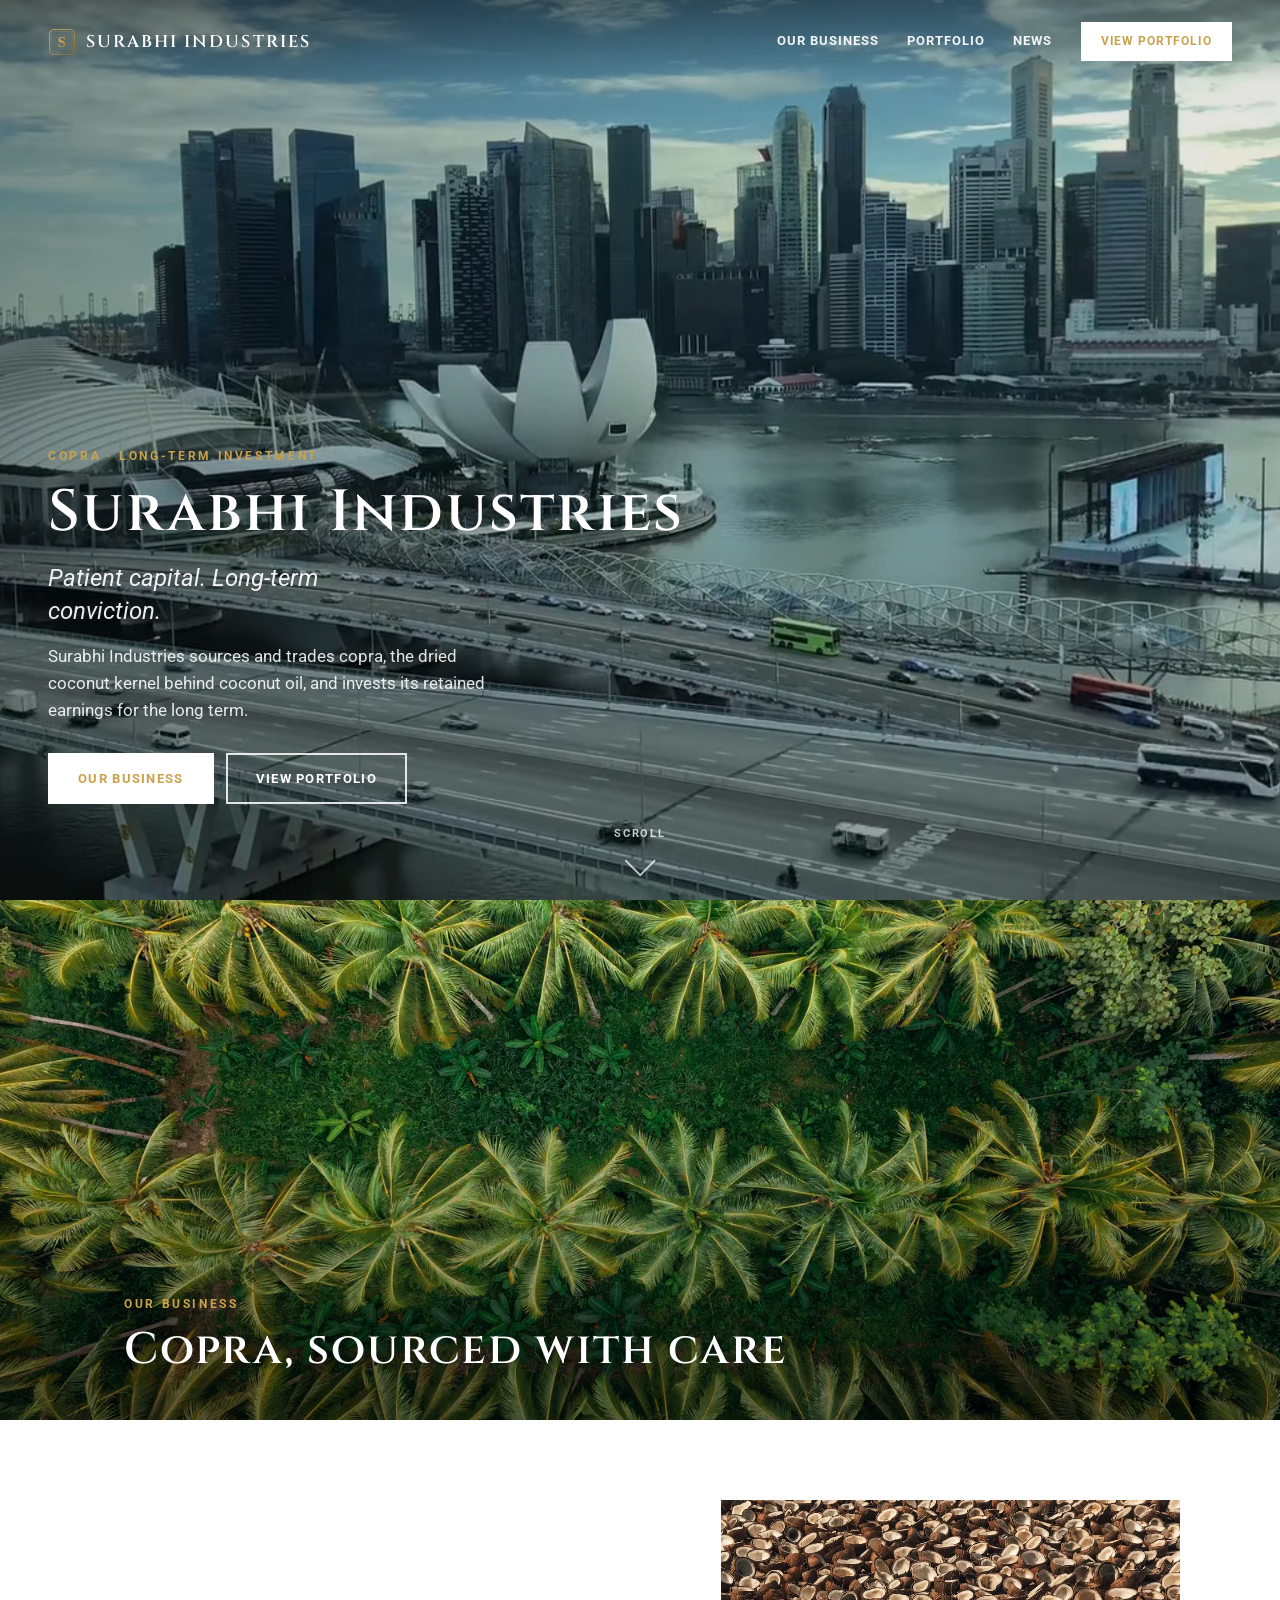
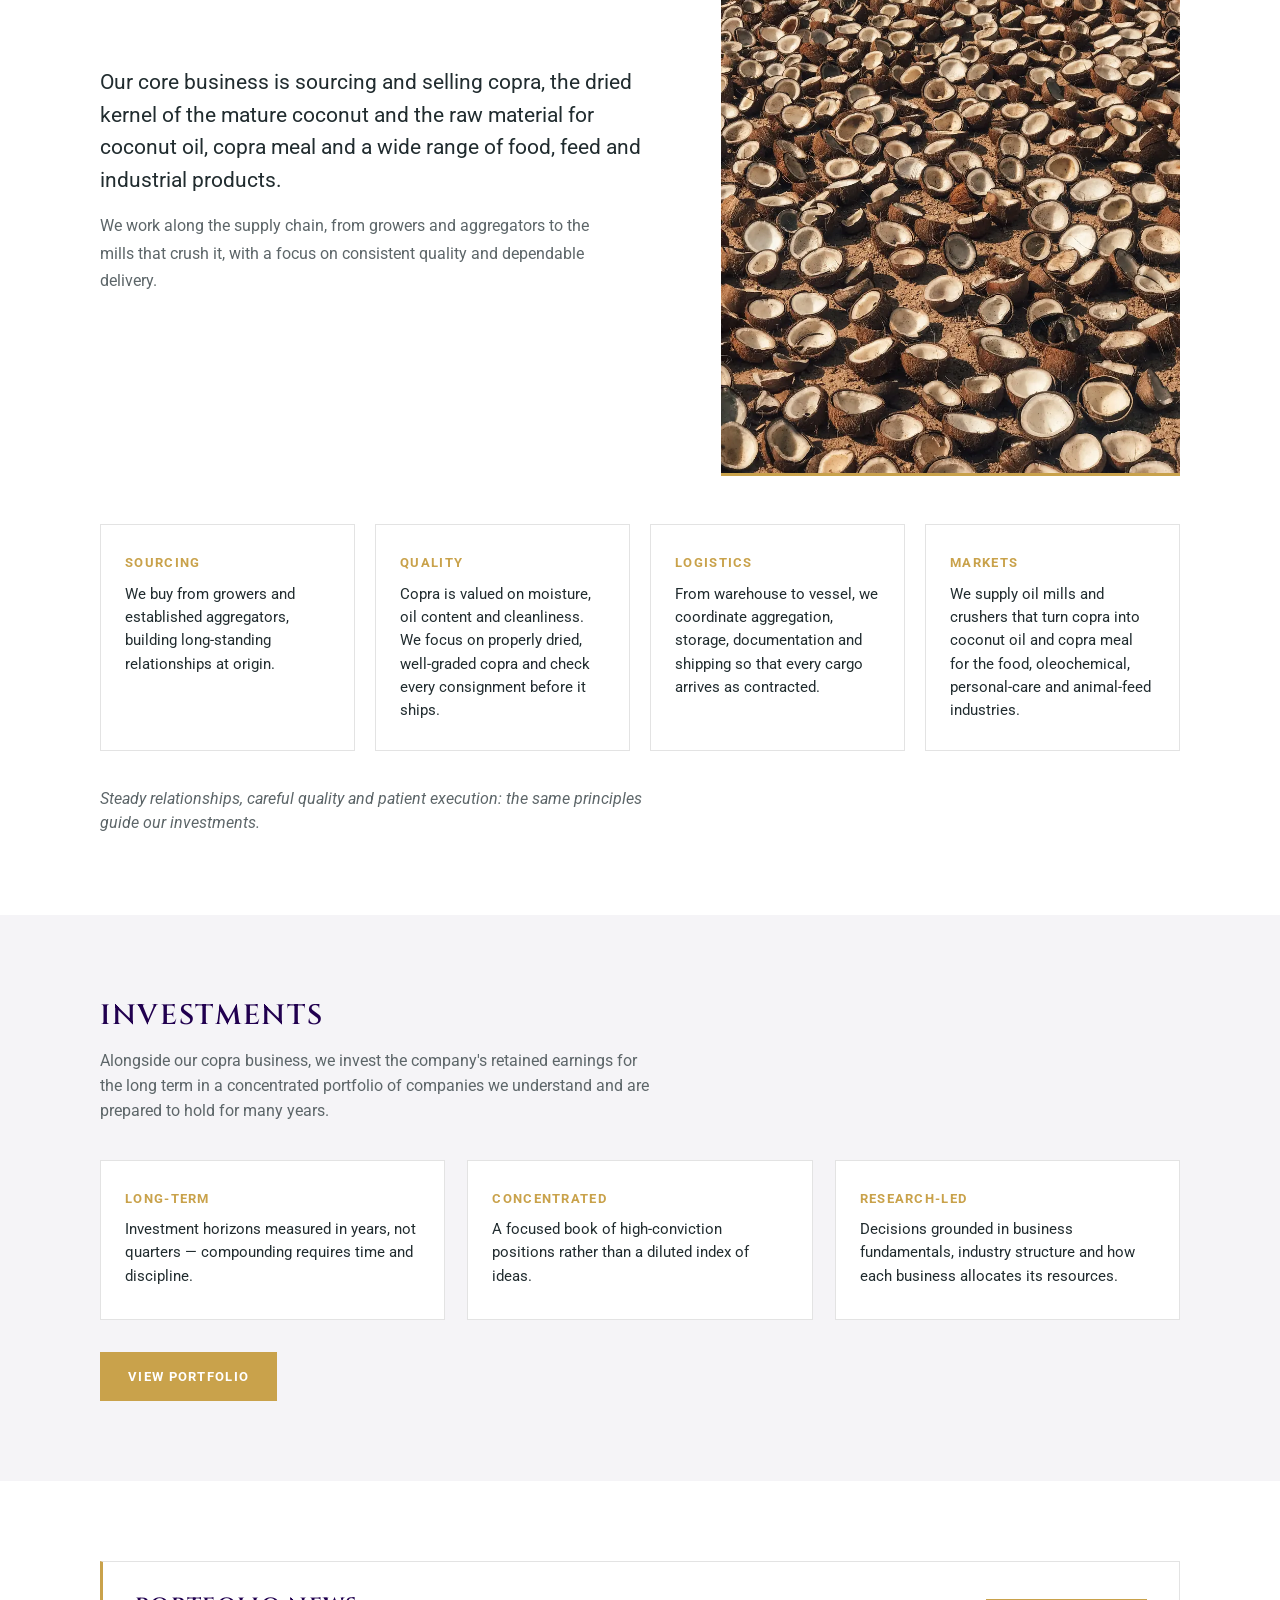
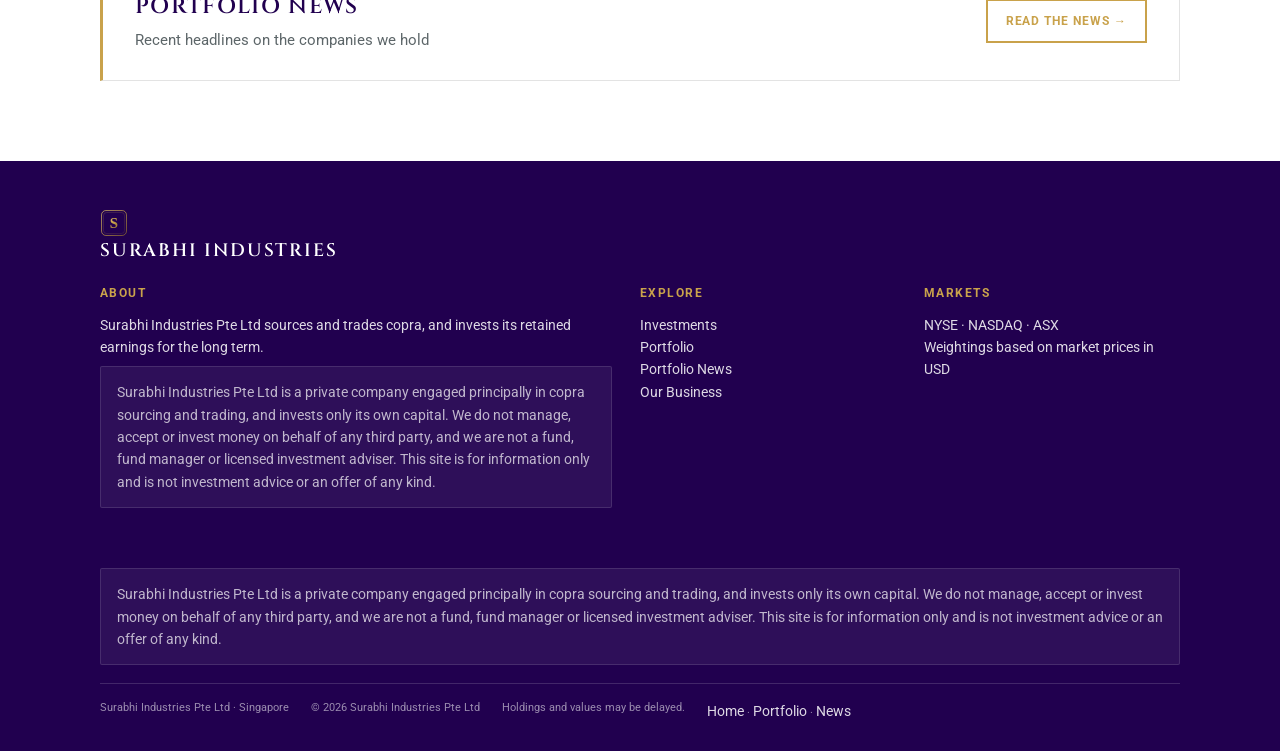
==== index.html @ db5e804e "Surabhi Industries site" ====
<!doctype html>
<html lang="en">
<head>
  <meta charset="utf-8" />
  <meta name="viewport" content="width=device-width, initial-scale=1, viewport-fit=cover" />
  <title>Surabhi Industries</title>
  <meta name="description" content="Surabhi Industries Pte Ltd sources and trades copra, and invests its retained earnings for the long term." />
  <meta name="theme-color" content="#21004f" />
  <meta property="og:title" content="Surabhi Industries" />
  <meta property="og:description" content="Copra sourcing and trading, and long-term investment of retained earnings." />
  <link rel="apple-touch-icon" href="media/apple-touch-icon.png" />
  <link rel="icon" type="image/png" sizes="32x32" href="media/favicon.png" />
  <link rel="icon" href="media/emblem-s.svg" type="image/svg+xml" />
  <link rel="preconnect" href="https://fonts.googleapis.com" />
  <link rel="preconnect" href="https://fonts.gstatic.com" crossorigin />
  <link href="https://fonts.googleapis.com/css2?family=Cinzel:wght@600&amp;family=Roboto:ital,wght@0,400;0,500;0,700;1,400&amp;display=swap" rel="stylesheet" />
  <link rel="stylesheet" href="home.css?v=20261011-2" />
</head>
<body>

<header class="home-header">
    <a class="brand" href="index.html"><img class="emblem" src="media/emblem-s.svg" alt="" width="28" height="28"><span>Surabhi Industries</span></a>
    <nav class="home-nav" aria-label="Primary">
      <a href="#business">Our Business</a>
      <a href="portfolio.html">Portfolio</a>
      <a href="news.html">News</a>
      <a class="btn-nav" href="portfolio.html">View Portfolio</a>
    </nav>
  </header>

  <section class="hero" id="top" aria-label="Introduction">
    <div class="hero-media" style="background-image:url('media/hero-marina-poster.jpg')">
      <video autoplay muted loop playsinline preload="none" poster="media/hero-marina-poster.jpg" aria-hidden="true"></video>
    </div>
    <div class="hero-overlay" aria-hidden="true"></div>
    <div class="hero-inner">
      <p class="hero-kicker">Copra · Long-term investment</p>
      <h1>Surabhi Industries</h1>
      <p class="hero-tag">Patient capital. Long-term conviction.</p>
      <p class="hero-line">Surabhi Industries sources and trades copra, the dried coconut kernel behind coconut oil, and invests its retained earnings for the long term.</p>
      <div class="hero-ctas">
        <a class="btn-hero" href="#business">Our Business</a>
        <a class="btn-hero btn-hero-ghost" href="portfolio.html">View Portfolio</a>
      </div>
    </div>
    <a class="hero-scroll" href="#business" aria-label="Scroll to content">
      <span>Scroll</span><span class="chev" aria-hidden="true"></span>
    </a>
  </section>

  <section class="biz" id="business" aria-labelledby="bizTitle">
    <div class="biz-band">
      <picture>
        <source srcset="media/business-plantation.webp" type="image/webp">
        <img src="media/business-plantation.jpg" alt="Rows of coconut palms seen from above" width="1600" height="800" loading="lazy" decoding="async">
      </picture>
      <div class="biz-band-overlay" aria-hidden="true"></div>
      <div class="biz-band-inner">
        <p class="biz-kicker">Our Business</p>
        <h2 id="bizTitle">Copra, sourced with care</h2>
      </div>
    </div>
    <div class="section biz-body">
      <div class="section-inner">
        <div class="biz-intro">
          <div class="biz-intro-text">
            <p class="biz-lead">Our core business is sourcing and selling copra, the dried kernel of the mature coconut and the raw material for coconut oil, copra meal and a wide range of food, feed and industrial products.</p>
            <p>We work along the supply chain, from growers and aggregators to the mills that crush it, with a focus on consistent quality and dependable delivery.</p>
          </div>
          <figure class="biz-photo">
            <picture>
              <source srcset="media/business-drying-yard.webp" type="image/webp">
              <img src="media/business-drying-yard.jpg" alt="Coconut halves drying in the sun" width="900" height="1125" loading="lazy" decoding="async">
            </picture>
          </figure>
        </div>
        <div class="cards-4">
          <article class="card">
            <h3>Sourcing</h3>
            <p>We buy from growers and established aggregators, building long-standing relationships at origin.</p>
          </article>
          <article class="card">
            <h3>Quality</h3>
            <p>Copra is valued on moisture, oil content and cleanliness. We focus on properly dried, well-graded copra and check every consignment before it ships.</p>
          </article>
          <article class="card">
            <h3>Logistics</h3>
            <p>From warehouse to vessel, we coordinate aggregation, storage, documentation and shipping so that every cargo arrives as contracted.</p>
          </article>
          <article class="card">
            <h3>Markets</h3>
            <p>We supply oil mills and crushers that turn copra into coconut oil and copra meal for the food, oleochemical, personal-care and animal-feed industries.</p>
          </article>
        </div>
        <p class="biz-close">Steady relationships, careful quality and patient execution: the same principles guide our investments.</p>
      </div>
    </div>
  </section>

  <section class="section alt" id="investments">
    <div class="section-inner">
      <h2>Investments</h2>
      <p class="lead">Alongside our copra business, we invest the company's retained earnings for the long term in a concentrated portfolio of companies we understand and are prepared to hold for many years.</p>
      <div class="cards-3">
        <article class="card">
          <h3>Long-term</h3>
          <p>Investment horizons measured in years, not quarters — compounding requires time and discipline.</p>
        </article>
        <article class="card">
          <h3>Concentrated</h3>
          <p>A focused book of high-conviction positions rather than a diluted index of ideas.</p>
        </article>
        <article class="card">
          <h3>Research-led</h3>
          <p>Decisions grounded in business fundamentals, industry structure and how each business allocates its resources.</p>
        </article>
      </div>
      <p class="inv-cta"><a class="btn-gold" href="portfolio.html">View Portfolio</a></p>
    </div>
  </section>

  <section class="section" id="insights">
    <div class="section-inner">
      <a class="news-cta" href="news.html">
        <span class="news-cta-text">
          <span class="news-cta-kicker">Portfolio News</span>
          <span class="news-cta-title">Recent headlines on the companies we hold</span>
        </span>
        <span class="news-cta-go">Read the news <span aria-hidden="true">&rarr;</span></span>
      </a>
    </div>
  </section>

  <footer class="home-footer">
    <div class="home-footer-inner">
      <a class="brand" href="index.html"><img class="emblem" src="media/emblem-s.svg" alt="" width="26" height="26"><span>Surabhi Industries</span></a>
      <div class="home-footer-grid">
        <div>
          <h4>About</h4>
          <p>Surabhi Industries Pte Ltd sources and trades copra, and invests its retained earnings for the long term.</p>
          <p class="legal-disclosure">Surabhi Industries Pte Ltd is a private company engaged principally in copra sourcing and trading, and invests only its own capital. We do not manage, accept or invest money on behalf of any third party, and we are not a fund, fund manager or licensed investment adviser. This site is for information only and is not investment advice or an offer of any kind.</p>
        </div>
        <div>
          <h4>Explore</h4>
          <p><a href="#investments">Investments</a></p>
          <p><a href="portfolio.html">Portfolio</a></p>
          <p><a href="news.html">Portfolio News</a></p>
          <p><a href="#business">Our Business</a></p>
        </div>
        <div>
          <h4>Markets</h4>
          <p>NYSE · NASDAQ · ASX</p>
          <p>Weightings based on market prices in USD</p>
        </div>
      </div>
      <p class="legal-disclosure foot-disclosure">Surabhi Industries Pte Ltd is a private company engaged principally in copra sourcing and trading, and invests only its own capital. We do not manage, accept or invest money on behalf of any third party, and we are not a fund, fund manager or licensed investment adviser. This site is for information only and is not investment advice or an offer of any kind.</p>
      <div class="home-foot-bar">
        <span>Surabhi Industries Pte Ltd · Singapore</span>
        <span>© 2026 Surabhi Industries Pte Ltd</span>
        <span>Holdings and values may be delayed.</span>
        <span><a href="index.html">Home</a> · <a href="portfolio.html">Portfolio</a> · <a href="news.html">News</a></span>
      </div>
    </div>
  </footer>

  <script src="home.js?v=20261011-2"></script>
</body>
</html>
---- home.css ----
/* Surabhi Industries — home (Temasek-inspired full-bleed video hero). */
:root{
  --ink:#212c2f; --muted:#5d6669; --purple:#21004f; --purple2:#3d1a6e;
  --teal:#C9A24B; --teal-b:#C9A24B; --gold:#C9A24B; --gold-h:#B08A3A; --line:#e3e3e3; --grey:#f5f4f7;
  --font:Roboto, Helvetica, Arial, sans-serif;
  --serif:Cinzel, "Times New Roman", serif;
}
*{box-sizing:border-box;margin:0;padding:0}
html{scroll-behavior:smooth;-webkit-text-size-adjust:100%}
body{font-family:var(--font);color:var(--ink);background:#fff;font-size:16px;line-height:1.5;-webkit-font-smoothing:antialiased}
a{color:inherit;text-decoration:none}
img{display:block;max-width:100%}
video{display:block}

/* —— floating header over hero —— */
.home-header{
  position:absolute;top:0;left:0;right:0;z-index:30;
  display:flex;align-items:center;justify-content:space-between;
  padding:22px 48px;color:#fff;
  background:linear-gradient(180deg, rgba(0,0,0,.35) 0%, rgba(0,0,0,0) 100%);
}
.home-header .brand{
  font-family:var(--serif);font-weight:600;font-size:17px;letter-spacing:.12em;
  color:#fff;text-transform:uppercase;display:inline-flex;align-items:center;gap:10px;
}
.home-header .brand .emblem,.home-footer .brand .emblem{width:28px;height:28px;flex:0 0 auto}
.home-footer .brand{display:inline-flex;align-items:center;gap:10px}
.home-nav{display:flex;align-items:center;gap:28px}
.home-nav a{
  font-size:13px;font-weight:700;letter-spacing:.08em;text-transform:uppercase;
  color:rgba(255,255,255,.92);border-bottom:2px solid transparent;padding:6px 0;
}
.home-nav a:hover,.home-nav a.on{border-bottom-color:var(--teal);color:#fff}
.home-nav a.btn-nav{
  font-size:12px;font-weight:700;letter-spacing:.08em;text-transform:uppercase;
  background:#fff;color:var(--gold);padding:11px 18px;border:2px solid #fff;
  border-bottom:2px solid #fff;white-space:nowrap;line-height:1.1;
}
.home-nav a.btn-nav:hover{
  background:var(--gold-h);border-color:var(--gold-h);color:#fff;border-bottom-color:var(--gold-h);
}

/* —— full-viewport video hero —— */
.hero{
  position:relative;min-height:100vh;min-height:100dvh;
  display:flex;align-items:flex-end;justify-content:flex-start;
  color:#fff;padding:0;overflow:hidden;background:#0a0a0a;
}
.hero-media{
  position:absolute;inset:0;z-index:0;
  background:#21004f center/cover no-repeat;
}
.hero-media video{
  width:100%;height:100%;object-fit:cover;
}
.hero-overlay{
  position:absolute;inset:0;z-index:1;pointer-events:none;
  /* Natural colours: no purple/blue tint — subtle black wash for text only */
  background:
    linear-gradient(180deg, rgba(0,0,0,.12) 0%, rgba(0,0,0,.08) 40%, rgba(0,0,0,.38) 100%),
    linear-gradient(105deg, rgba(0,0,0,.32) 0%, rgba(0,0,0,.12) 42%, transparent 68%);
}

.hero-inner{
  position:relative;z-index:2;max-width:920px;
  padding:0 48px 96px;text-align:left;
}
.hero-kicker{
  font-size:12px;font-weight:700;letter-spacing:.22em;text-transform:uppercase;
  color:var(--teal);margin-bottom:16px;
}
.hero h1{
  font-family:var(--serif);font-weight:600;font-size:clamp(34px,5.5vw,58px);
  line-height:1.12;letter-spacing:.04em;margin-bottom:16px;
}
.hero-tag{
  font-size:clamp(17px,2.2vw,24px);font-weight:400;font-style:italic;
  color:rgba(255,255,255,.92);margin-bottom:28px;line-height:1.35;max-width:28ch;
}
.btn-hero{
  display:inline-block;background:#fff;color:var(--gold);
  font-size:13px;font-weight:700;letter-spacing:.1em;text-transform:uppercase;
  padding:14px 28px;border:2px solid #fff;transition:background .2s,color .2s;
}
.btn-hero:hover{background:transparent;color:#fff}
.hero-scroll{
  position:absolute;z-index:2;left:50%;bottom:28px;transform:translateX(-50%);
  display:flex;flex-direction:column;align-items:center;gap:8px;
  color:rgba(255,255,255,.75);font-size:11px;font-weight:700;letter-spacing:.16em;text-transform:uppercase;
}
.hero-scroll span.chev{
  width:22px;height:22px;border-right:2px solid rgba(255,255,255,.7);border-bottom:2px solid rgba(255,255,255,.7);
  transform:rotate(45deg);animation:bob 1.6s ease-in-out infinite;
}
@keyframes bob{0%,100%{transform:rotate(45deg) translateY(0)}50%{transform:rotate(45deg) translateY(6px)}}
@media (prefers-reduced-motion:reduce){
  .hero-scroll span.chev{animation:none}
  .hero-media video{display:none}
}

/* —— sections —— */
.section{padding:80px 24px}
.section-inner{max-width:1080px;margin:0 auto}
.section h2{
  font-family:var(--serif);font-weight:600;font-size:28px;letter-spacing:.06em;
  text-transform:uppercase;color:var(--purple);margin-bottom:12px;
}
.section .lead{color:var(--muted);max-width:62ch;margin-bottom:36px;font-size:16px;line-height:1.55}
.section.alt{background:var(--grey)}

.cards-3{display:grid;grid-template-columns:repeat(3,1fr);gap:22px}
.card{
  background:#fff;border:1px solid var(--line);padding:28px 24px;min-height:160px;
}
.card h3{
  font-size:13px;font-weight:700;letter-spacing:.1em;text-transform:uppercase;
  color:var(--teal-b);margin-bottom:10px;
}
.card p{font-size:15px;line-height:1.55;color:var(--ink)}

.pillars{display:flex;flex-wrap:wrap;gap:10px;margin-top:8px}
.pill{
  font-size:13px;font-weight:700;letter-spacing:.04em;text-transform:uppercase;
  border:1px solid var(--teal-b);color:var(--ink);padding:8px 14px;border-radius:20px;background:#fff;
}

/* —— news / insights —— */
.news-toolbar{display:flex;flex-wrap:wrap;gap:8px;margin-bottom:28px;align-items:center}
.news-toolbar button{
  font-family:inherit;font-size:12px;font-weight:700;letter-spacing:.06em;text-transform:uppercase;
  padding:8px 12px;border-radius:20px;border:1px solid var(--teal-b);background:#fff;color:var(--ink);cursor:pointer;
}
.news-toolbar button:hover{background:rgba(21,175,155,.1)}
.news-toolbar button.on{background:var(--teal);color:#fff;border-color:var(--teal)}
.news-meta{font-size:12px;color:var(--muted);margin-left:auto}
.news-grid{display:grid;grid-template-columns:repeat(3,1fr);gap:20px}
.news-card{
  display:flex;flex-direction:column;background:#fff;border:1px solid var(--line);
  padding:22px 20px 18px;min-height:210px;transition:border-color .15s, box-shadow .15s;
}
.news-card:hover{border-color:var(--teal);box-shadow:0 8px 24px rgba(33,0,79,.06)}
.news-card .top{display:flex;align-items:center;gap:10px;margin-bottom:14px}
.news-card .logo-box{
  width:36px;height:36px;border:1px solid #e8e8e8;display:grid;place-items:center;background:#fff;flex:0 0 auto;
}
.news-card .logo-box img{max-width:28px;max-height:22px;object-fit:contain}
.news-card .tag{
  font-size:11px;font-weight:700;letter-spacing:.08em;text-transform:uppercase;color:var(--purple);
}
.news-card .date{font-size:11px;color:var(--muted);margin-left:auto;white-space:nowrap}
.news-card h3{font-size:17px;line-height:1.35;font-weight:500;color:var(--ink);margin-bottom:12px;flex:1}
.news-card .foot{display:flex;align-items:center;justify-content:space-between;gap:10px;margin-top:auto;padding-top:10px;border-top:1px solid #eee}
.news-card .source{font-size:12px;color:var(--muted)}
.news-card .read{font-size:12px;font-weight:700;color:var(--gold);letter-spacing:.04em;text-transform:uppercase}
.news-empty{grid-column:1/-1;color:var(--muted);font-size:15px;padding:20px 0}

/* —— footer —— */
.home-footer{background:var(--purple);color:rgba(255,255,255,.85);padding:48px 24px 28px}
.home-footer-inner{max-width:1080px;margin:0 auto}
.home-footer .brand{
  font-family:var(--serif);font-weight:600;font-size:18px;letter-spacing:.1em;
  text-transform:uppercase;color:#fff;margin-bottom:18px;display:inline-block;
}
.home-footer-grid{display:grid;grid-template-columns:2fr 1fr 1fr;gap:28px;margin-bottom:32px}
.home-footer h4{font-size:12px;font-weight:700;letter-spacing:.12em;text-transform:uppercase;color:var(--teal);margin-bottom:12px}
.home-footer p,.home-footer a{font-size:14px;line-height:1.6;color:rgba(255,255,255,.85)}
.home-footer a:hover{color:#fff}
.home-foot-bar{
  border-top:1px solid rgba(255,255,255,.15);padding-top:16px;
  display:flex;flex-wrap:wrap;gap:14px 22px;font-size:11px;color:rgba(255,255,255,.55);
}

/* —— news page (solid header, no hero) —— */
.home-header.solid{position:sticky;background:var(--purple)}
.news-page main .section{padding-top:56px}
.section .page-title{
  font-family:var(--serif);font-weight:600;font-size:clamp(26px,3.4vw,34px);letter-spacing:.06em;
  text-transform:uppercase;color:var(--purple);margin-bottom:12px;
}

/* —— home: Portfolio News link card —— */
.news-cta{
  display:flex;align-items:center;justify-content:space-between;gap:24px;
  background:#fff;border:1px solid var(--line);border-left:3px solid var(--gold);padding:28px 32px;
  transition:border-color .2s,box-shadow .2s;
}
.news-cta:hover{border-color:var(--gold);box-shadow:0 8px 24px rgba(33,0,79,.06)}
.news-cta-text{display:flex;flex-direction:column;gap:6px}
.news-cta-kicker{
  font-family:var(--serif);font-weight:600;font-size:22px;letter-spacing:.06em;
  text-transform:uppercase;color:var(--purple);
}
.news-cta-title{font-size:15px;color:var(--muted)}
.news-cta-go{
  font-size:12px;font-weight:700;letter-spacing:.08em;text-transform:uppercase;color:var(--gold);
  white-space:nowrap;border:2px solid var(--gold);padding:11px 18px;
}
.news-cta:hover .news-cta-go{background:var(--gold-h);border-color:var(--gold-h);color:#fff}

@media (max-width:900px){
  .home-header{padding:16px 18px}
  .home-nav{gap:16px}
  .news-cta{flex-direction:column;align-items:flex-start;padding:24px 20px;gap:16px}
  .home-header .brand{font-size:13px;letter-spacing:.06em;max-width:52vw}
  .home-nav a.btn-nav{display:none}
  .hero-inner{padding:0 18px 88px}
  .hero-scroll{display:none}
  .cards-3,.news-grid{grid-template-columns:1fr}
  .home-footer-grid{grid-template-columns:1fr;gap:22px}
  .news-meta{margin-left:0;width:100%}
  .section{padding:56px 18px}
}


/* —— hero: overview line + two CTAs —— */
.hero-line{
  font-size:clamp(15px,1.5vw,17px);line-height:1.6;color:rgba(255,255,255,.88);
  max-width:46ch;margin:-12px 0 28px;
}
.hero-ctas{display:flex;flex-wrap:wrap;gap:12px}
.btn-hero.btn-hero-ghost{background:transparent;color:#fff;border-color:rgba(255,255,255,.85)}
.btn-hero.btn-hero-ghost:hover{background:#fff;color:var(--gold)}

/* —— Our Business —— */
.biz{scroll-margin-top:0}
.biz-band{position:relative;height:clamp(300px,42vw,520px);overflow:hidden;background:#1d2a17}
.biz-band picture,.biz-band img{display:block;width:100%;height:100%}
.biz-band img{object-fit:cover;object-position:center}
.biz-band-overlay{position:absolute;inset:0;background:linear-gradient(180deg,rgba(0,0,0,.05) 0%,rgba(0,0,0,.18) 45%,rgba(0,0,0,.55) 100%)}
.biz-band-inner{position:absolute;left:0;right:0;bottom:0;max-width:1080px;margin:0 auto;padding:0 24px 44px;color:#fff}
.biz-kicker{font-size:12px;font-weight:700;letter-spacing:.22em;text-transform:uppercase;color:var(--gold);margin-bottom:12px}
.biz-band h2{
  font-family:var(--serif);font-weight:600;font-size:clamp(28px,4vw,44px);letter-spacing:.04em;line-height:1.15;color:#fff;
}
.biz-intro{display:grid;grid-template-columns:1.25fr 1fr;gap:48px;align-items:center;margin-bottom:48px}
.biz-intro-text p{font-size:16px;line-height:1.7;color:var(--muted);margin-bottom:16px;max-width:56ch}
.biz-intro-text p.biz-lead{font-size:clamp(18px,1.8vw,21px);line-height:1.55;color:var(--ink)}
.biz-photo{margin:0;border-bottom:3px solid var(--gold)}
.biz-photo picture,.biz-photo img{display:block;width:100%;height:auto}
.biz-photo img{aspect-ratio:4/5;object-fit:cover}
.cards-4{display:grid;grid-template-columns:repeat(4,1fr);gap:20px}
.biz-close{margin-top:36px;font-style:italic;color:var(--muted);font-size:16px;max-width:62ch}
.inv-cta{margin-top:32px}
.btn-gold{
  display:inline-block;background:var(--gold);color:#fff;border:2px solid var(--gold);
  font-size:13px;font-weight:700;letter-spacing:.1em;text-transform:uppercase;padding:13px 26px;
  transition:background .2s,border-color .2s;
}
.btn-gold:hover{background:var(--gold-h);border-color:var(--gold-h)}
@media (max-width:1000px){ .cards-4{grid-template-columns:repeat(2,1fr)} }
@media (max-width:900px){
  .biz-intro{grid-template-columns:1fr;gap:28px;margin-bottom:32px}
  .biz-band-inner{padding:0 18px 32px}
  .hero-inner{padding-bottom:72px}
}
@media (max-width:600px){
  .cards-4{grid-template-columns:1fr}
  .home-header{flex-wrap:wrap;row-gap:10px}
  .home-nav{width:100%;gap:20px}
  .home-nav a{font-size:12px}
  .hero-line{margin-top:-8px}
}

/* Legal disclosure — clear, small, readable */
.legal-disclosure{
  font-size:12.5px;line-height:1.5;color:var(--muted,#5d6669);
  max-width:72ch;margin:18px 0 28px;padding:14px 16px;
  background:#f7f5f1;border:1px solid #e8e2d6;border-radius:2px;
}
.foot-disclosure{margin:0 0 18px;max-width:none}
.home-footer .legal-disclosure,.home-footer .foot-disclosure{
  color:rgba(255,255,255,.7);background:rgba(255,255,255,.06);
  border-color:rgba(255,255,255,.12);margin-top:8px;
}
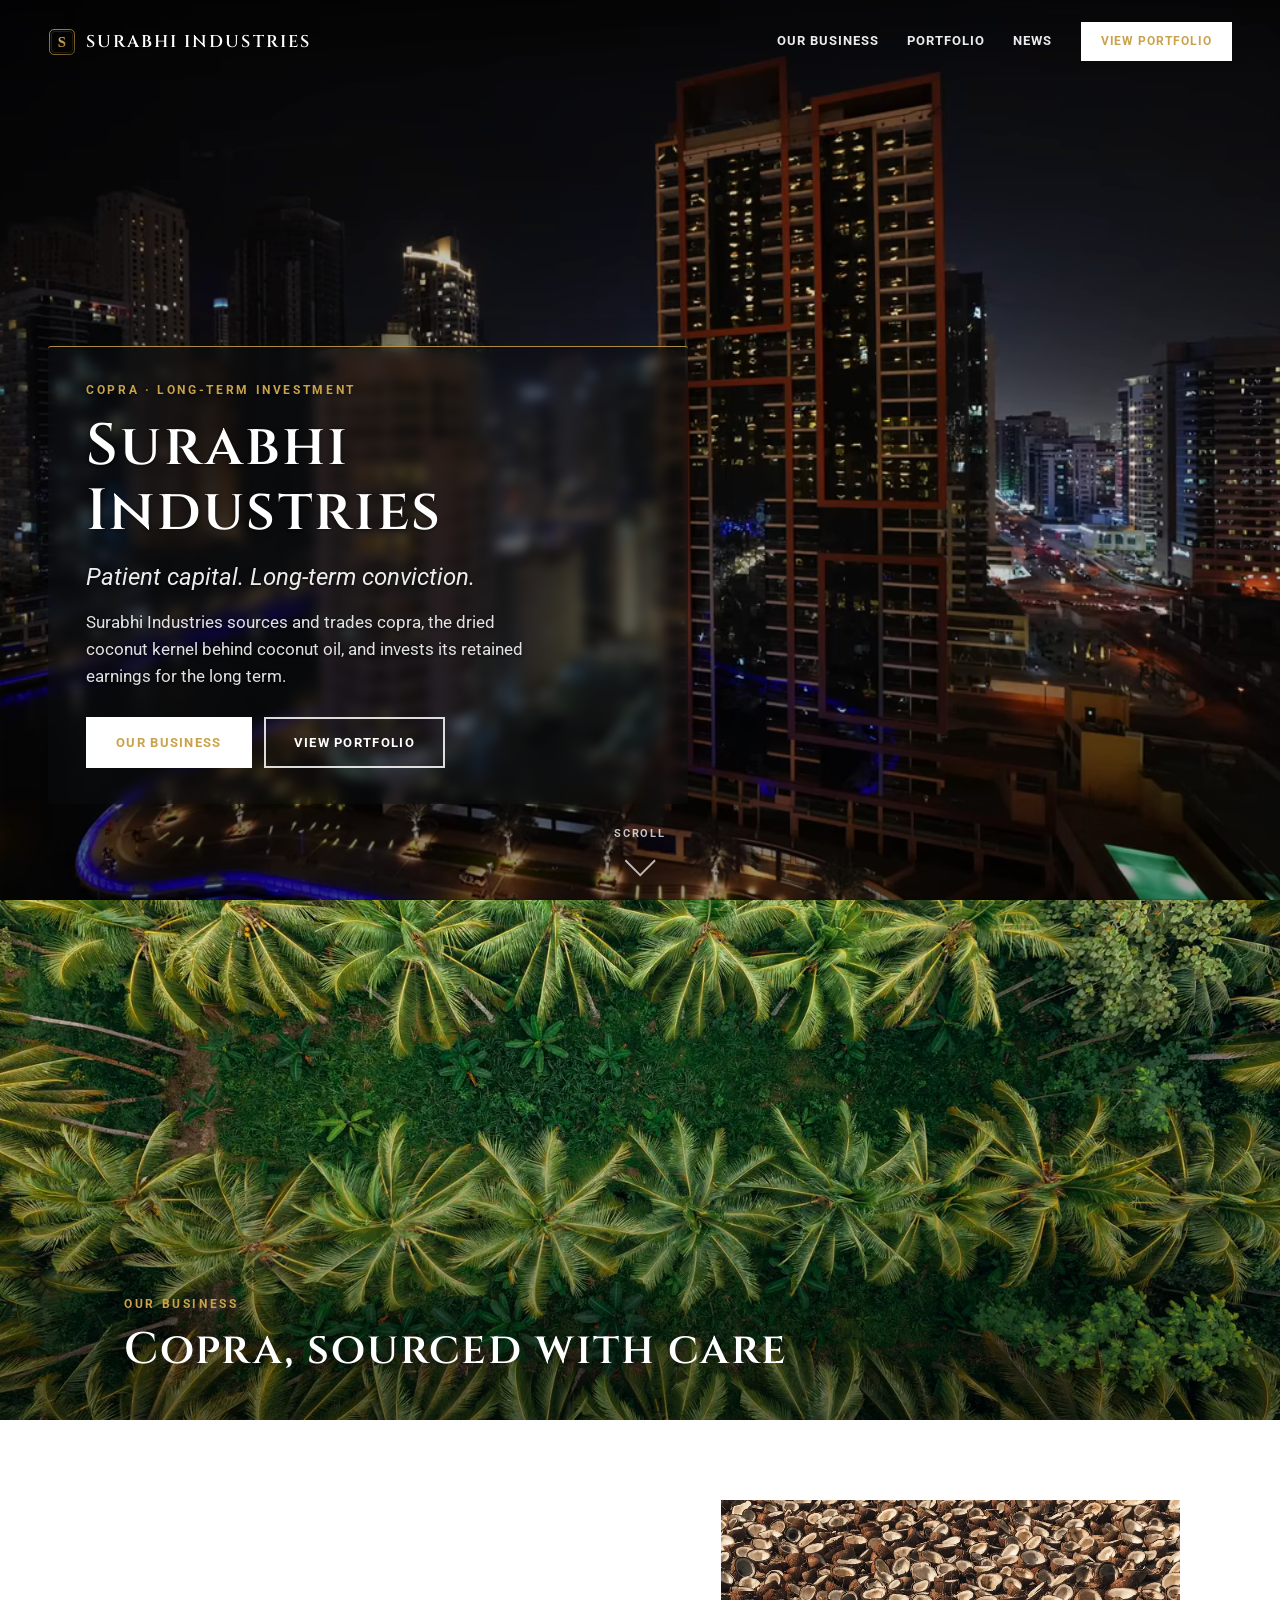
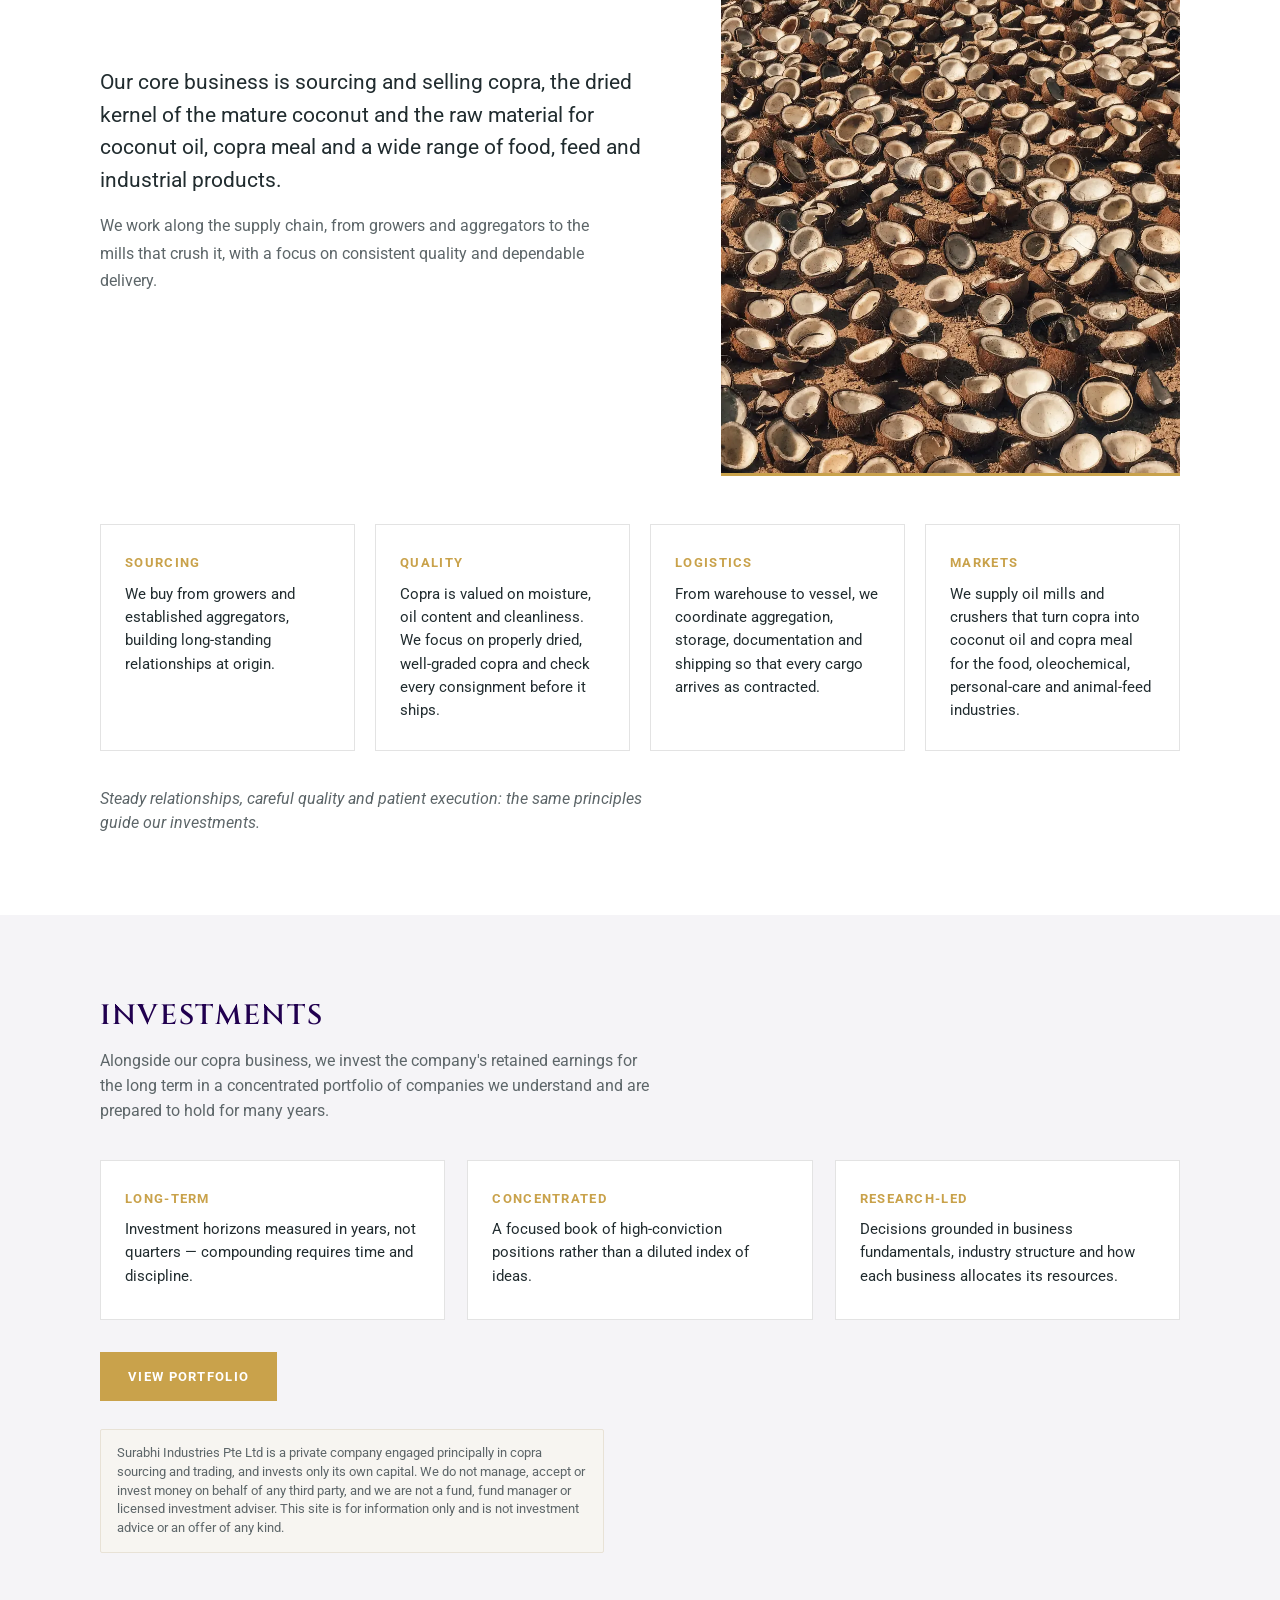
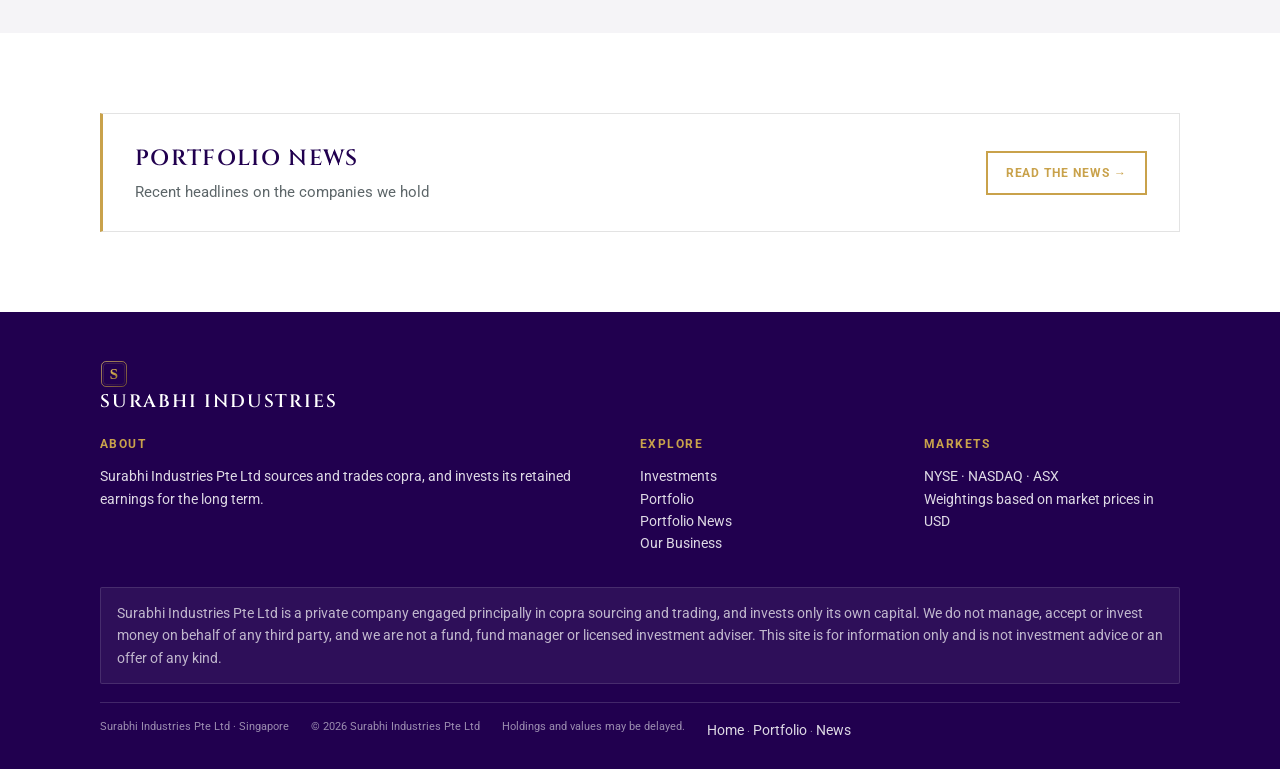
==== commit 08dfef24: "Hero: translucent blurred text panel for readability; footer: single disclosure (moved home copy int" ====
--- a/index.html
+++ b/index.html
@@ -14,7 +14,7 @@
   <link rel="preconnect" href="https://fonts.googleapis.com" />
   <link rel="preconnect" href="https://fonts.gstatic.com" crossorigin />
   <link href="https://fonts.googleapis.com/css2?family=Cinzel:wght@600&amp;family=Roboto:ital,wght@0,400;0,500;0,700;1,400&amp;display=swap" rel="stylesheet" />
-  <link rel="stylesheet" href="home.css?v=20261011-2" />
+  <link rel="stylesheet" href="home.css?v=20261011-3" />
 </head>
 <body>
 
@@ -34,6 +34,7 @@
     </div>
     <div class="hero-overlay" aria-hidden="true"></div>
     <div class="hero-inner">
+      <div class="hero-panel">
       <p class="hero-kicker">Copra · Long-term investment</p>
       <h1>Surabhi Industries</h1>
       <p class="hero-tag">Patient capital. Long-term conviction.</p>
@@ -41,6 +42,7 @@
       <div class="hero-ctas">
         <a class="btn-hero" href="#business">Our Business</a>
         <a class="btn-hero btn-hero-ghost" href="portfolio.html">View Portfolio</a>
+      </div>
       </div>
     </div>
     <a class="hero-scroll" href="#business" aria-label="Scroll to content">
@@ -116,6 +118,7 @@
         </article>
       </div>
       <p class="inv-cta"><a class="btn-gold" href="portfolio.html">View Portfolio</a></p>
+      <p class="legal-disclosure inv-disclosure">Surabhi Industries Pte Ltd is a private company engaged principally in copra sourcing and trading, and invests only its own capital. We do not manage, accept or invest money on behalf of any third party, and we are not a fund, fund manager or licensed investment adviser. This site is for information only and is not investment advice or an offer of any kind.</p>
     </div>
   </section>
 
@@ -138,7 +141,6 @@
         <div>
           <h4>About</h4>
           <p>Surabhi Industries Pte Ltd sources and trades copra, and invests its retained earnings for the long term.</p>
-          <p class="legal-disclosure">Surabhi Industries Pte Ltd is a private company engaged principally in copra sourcing and trading, and invests only its own capital. We do not manage, accept or invest money on behalf of any third party, and we are not a fund, fund manager or licensed investment adviser. This site is for information only and is not investment advice or an offer of any kind.</p>
         </div>
         <div>
           <h4>Explore</h4>
--- a/home.css
+++ b/home.css
@@ -261,6 +261,32 @@
   .hero-line{margin-top:-8px}
 }
 
+/* —— hero text panel: translucent, blurred, readable on bright frames —— */
+.hero-panel{
+  position:relative;max-width:640px;padding:34px 38px 36px;
+  background:rgba(10,12,14,.5);
+  -webkit-backdrop-filter:blur(6px) saturate(115%);backdrop-filter:blur(6px) saturate(115%);
+  border-radius:3px;border-top:1px solid rgba(201,162,75,.85);
+  box-shadow:0 18px 48px rgba(0,0,0,.18);
+}
+.hero-panel .hero-kicker,.hero-panel h1,.hero-panel .hero-tag,.hero-panel .hero-line{text-shadow:0 1px 3px rgba(0,0,0,.45)}
+.hero-panel .hero-tag{max-width:none}
+.hero-panel .hero-line{margin:-12px 0 26px}
+@supports not ((backdrop-filter:blur(1px)) or (-webkit-backdrop-filter:blur(1px))){
+  .hero-panel{background:rgba(10,12,14,.62)}
+}
+@media (max-width:900px){
+  .hero-inner{padding:0 14px 64px}
+  .hero-panel{padding:22px 20px 24px}
+  .hero-panel h1{margin-bottom:12px}
+  .hero-panel .hero-tag{margin-bottom:20px}
+  .hero-panel .hero-line{font-size:15px;line-height:1.55;margin:-8px 0 20px}
+}
+@media (max-width:600px){
+  .hero-panel .btn-hero{padding:12px 20px;font-size:12px}
+  .hero-panel .hero-kicker{font-size:11px;letter-spacing:.18em;margin-bottom:12px}
+}
+
 /* Legal disclosure — clear, small, readable */
 .legal-disclosure{
   font-size:12.5px;line-height:1.5;color:var(--muted,#5d6669);
@@ -272,3 +298,4 @@
   color:rgba(255,255,255,.7);background:rgba(255,255,255,.06);
   border-color:rgba(255,255,255,.12);margin-top:8px;
 }
+.inv-disclosure{margin:28px 0 0}
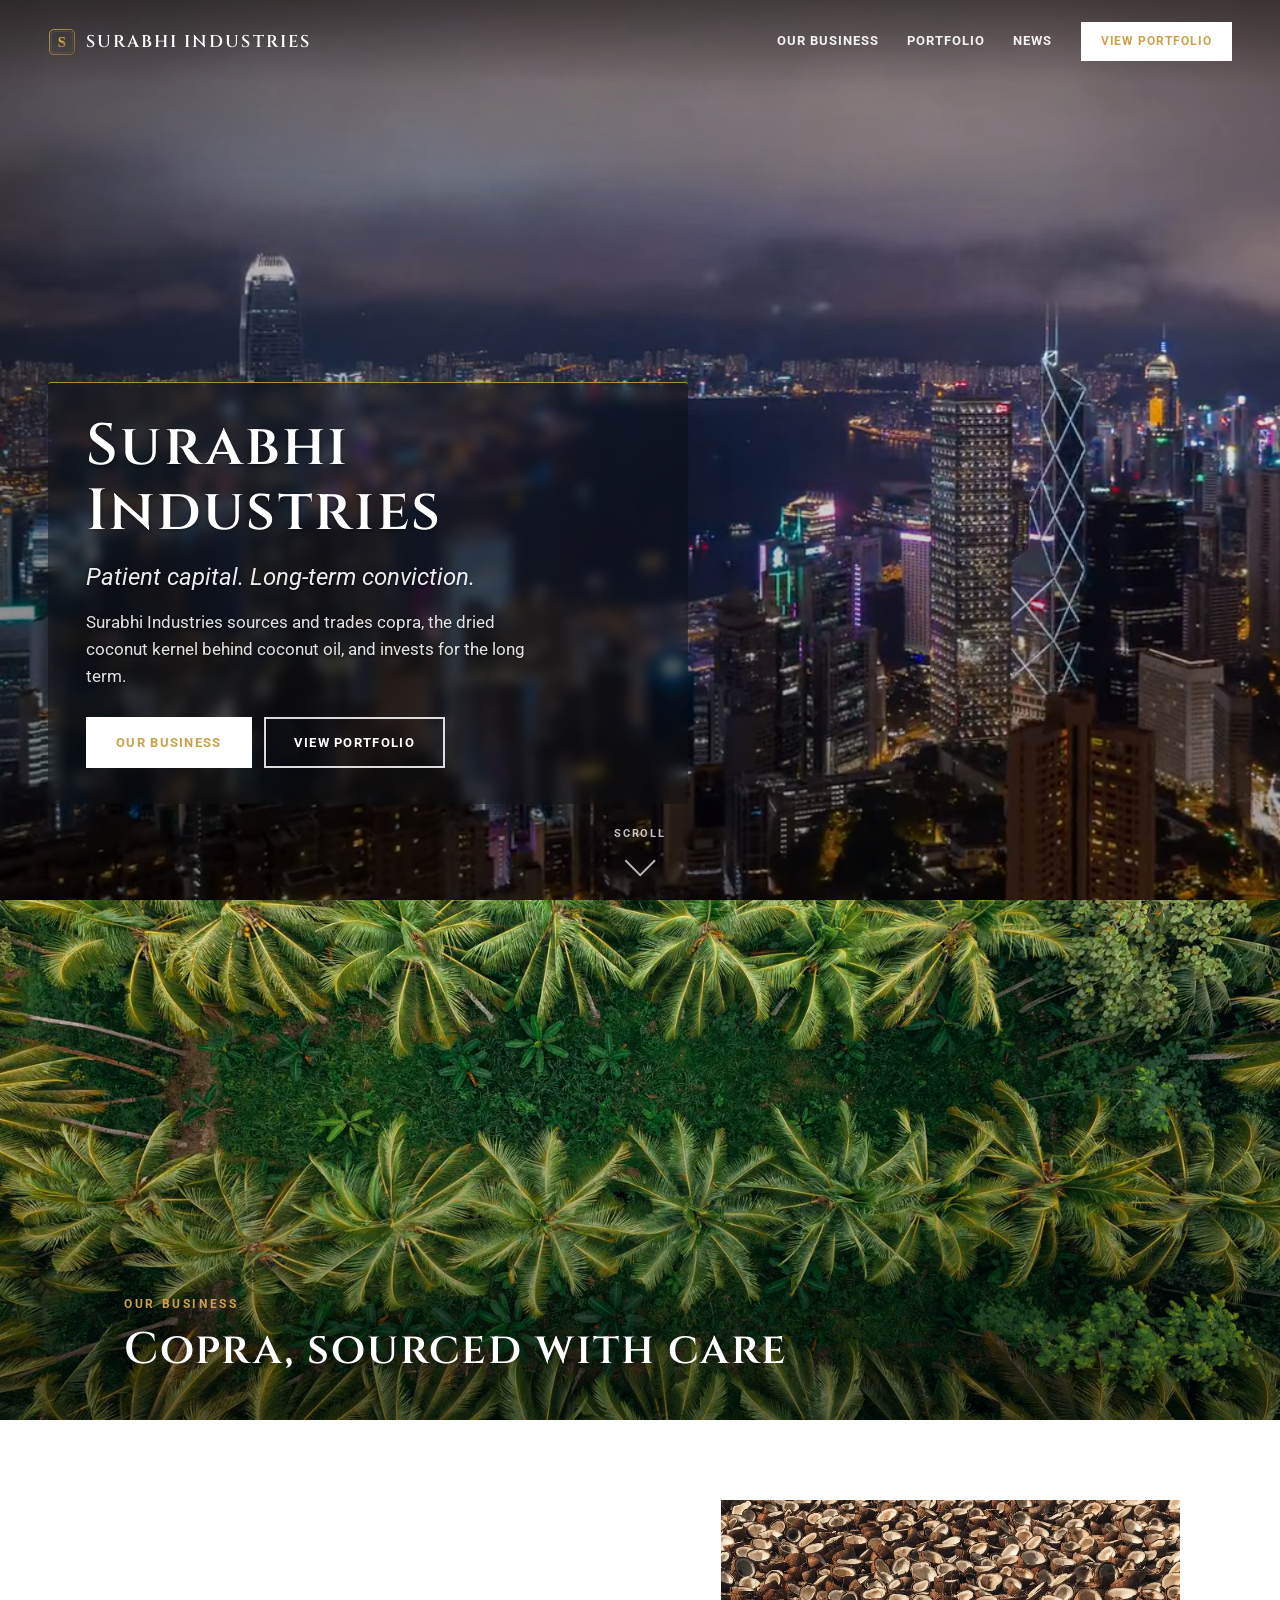
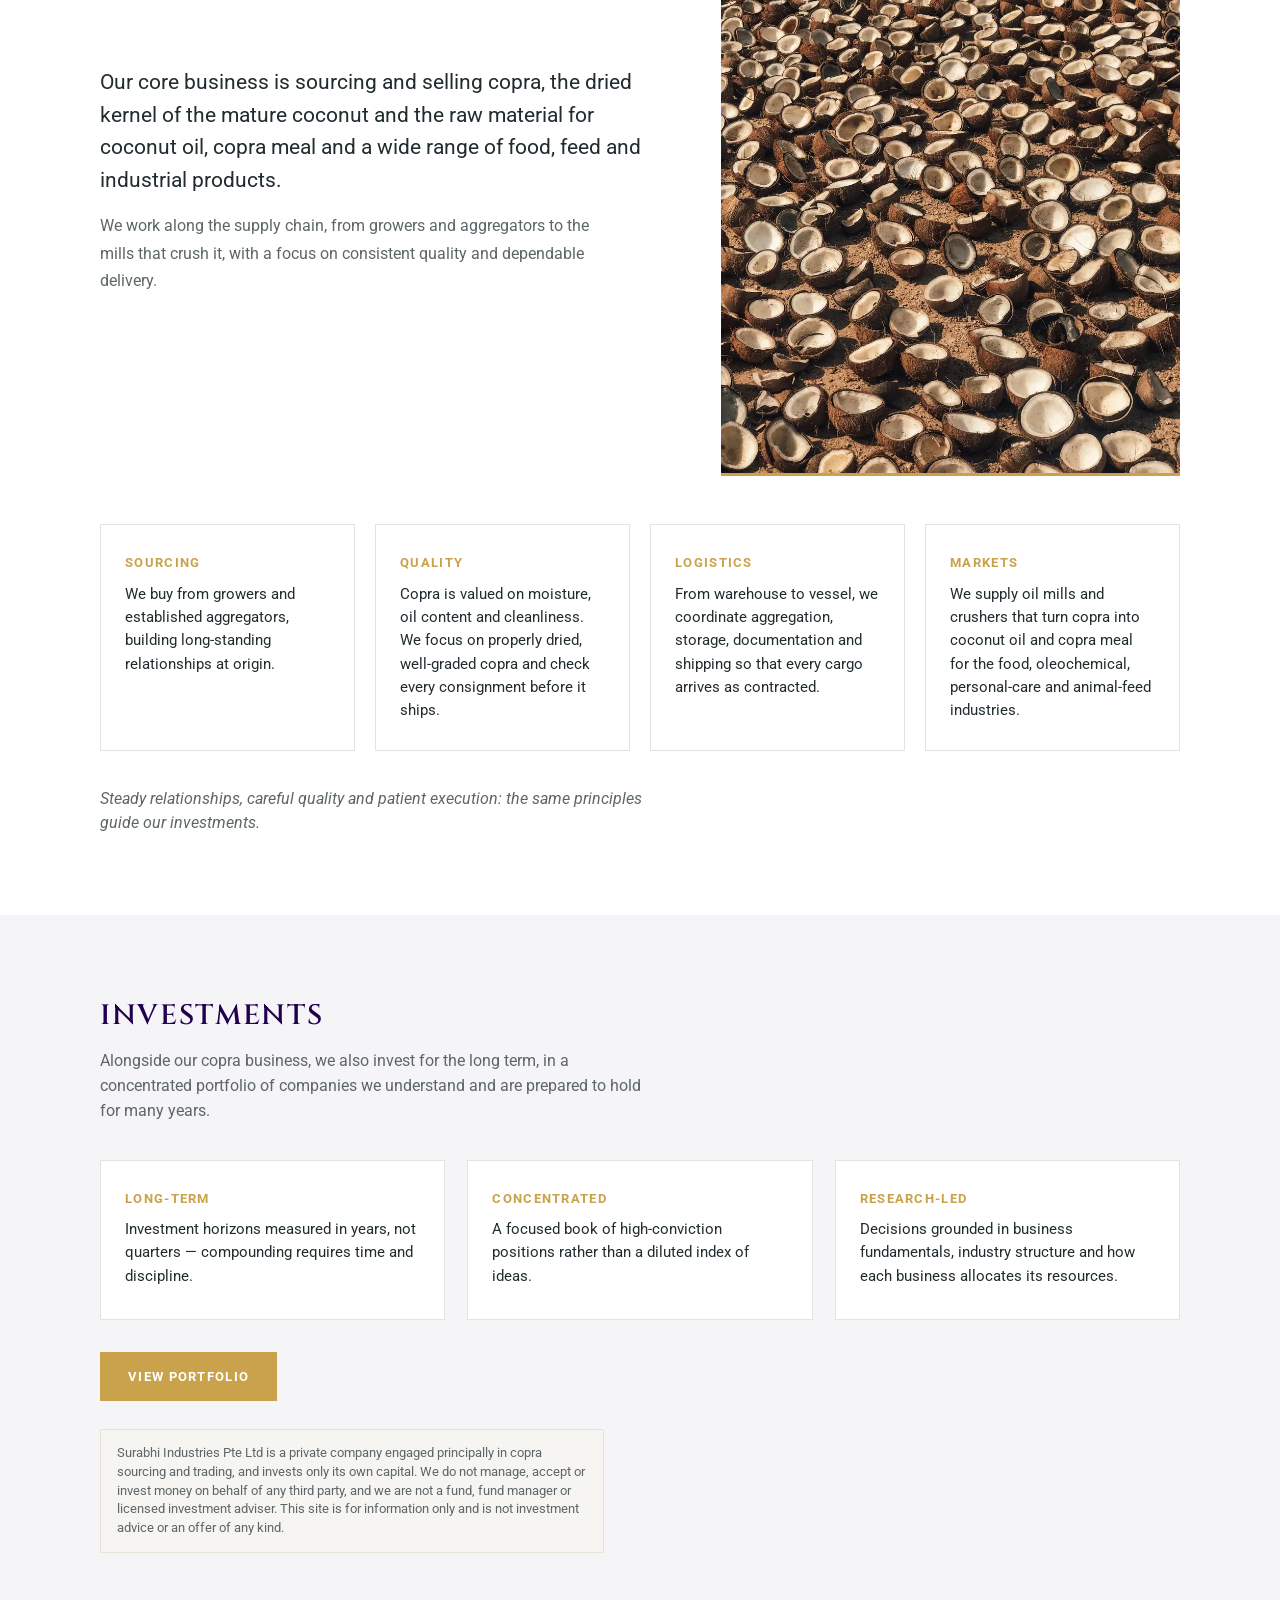
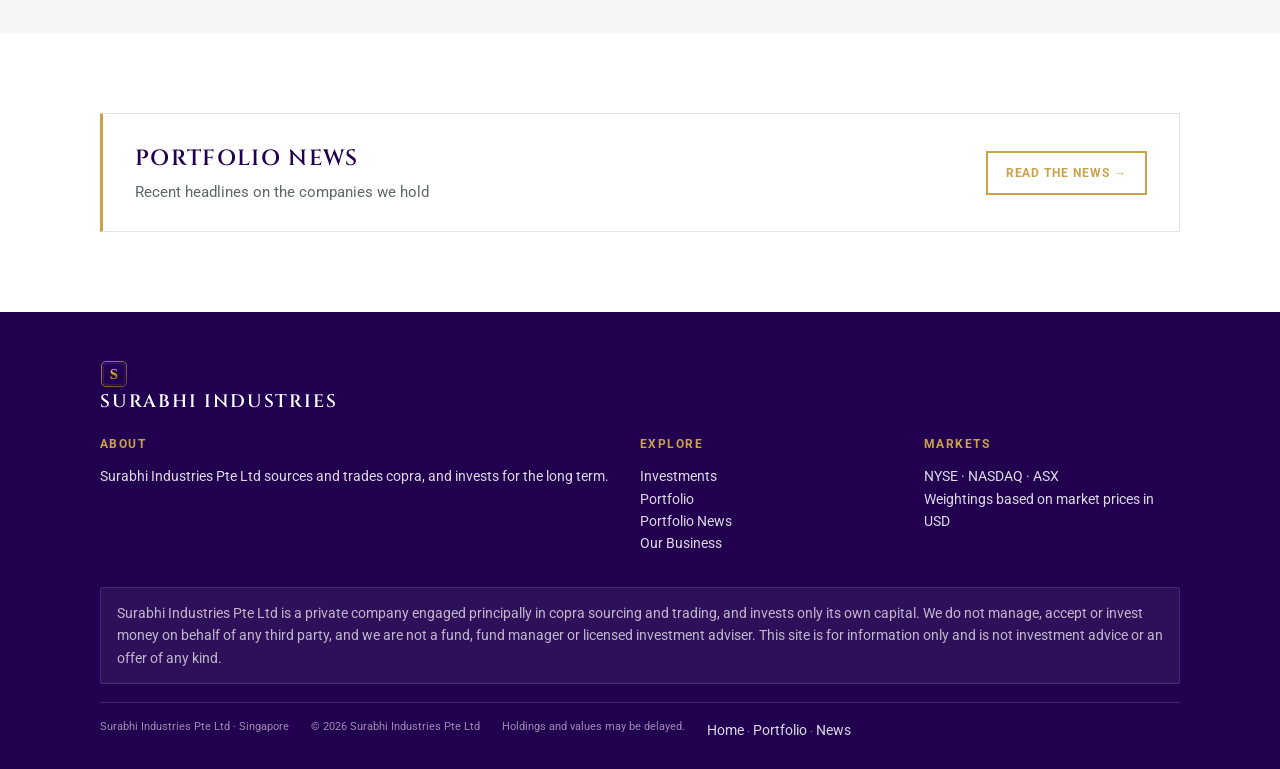
==== commit 770f6d18: "Hero: remove eyebrow line; copy: 'invests for the long term' (no 'retained earnings')" ====
--- a/index.html
+++ b/index.html
@@ -4,17 +4,17 @@
   <meta charset="utf-8" />
   <meta name="viewport" content="width=device-width, initial-scale=1, viewport-fit=cover" />
   <title>Surabhi Industries</title>
-  <meta name="description" content="Surabhi Industries Pte Ltd sources and trades copra, and invests its retained earnings for the long term." />
+  <meta name="description" content="Surabhi Industries Pte Ltd sources and trades copra, and invests for the long term." />
   <meta name="theme-color" content="#21004f" />
   <meta property="og:title" content="Surabhi Industries" />
-  <meta property="og:description" content="Copra sourcing and trading, and long-term investment of retained earnings." />
+  <meta property="og:description" content="Copra sourcing and trading, and long-term investment." />
   <link rel="apple-touch-icon" href="media/apple-touch-icon.png" />
   <link rel="icon" type="image/png" sizes="32x32" href="media/favicon.png" />
   <link rel="icon" href="media/emblem-s.svg" type="image/svg+xml" />
   <link rel="preconnect" href="https://fonts.googleapis.com" />
   <link rel="preconnect" href="https://fonts.gstatic.com" crossorigin />
   <link href="https://fonts.googleapis.com/css2?family=Cinzel:wght@600&amp;family=Roboto:ital,wght@0,400;0,500;0,700;1,400&amp;display=swap" rel="stylesheet" />
-  <link rel="stylesheet" href="home.css?v=20261011-3" />
+  <link rel="stylesheet" href="home.css?v=20261011-4" />
 </head>
 <body>
 
@@ -35,10 +35,9 @@
     <div class="hero-overlay" aria-hidden="true"></div>
     <div class="hero-inner">
       <div class="hero-panel">
-      <p class="hero-kicker">Copra · Long-term investment</p>
       <h1>Surabhi Industries</h1>
       <p class="hero-tag">Patient capital. Long-term conviction.</p>
-      <p class="hero-line">Surabhi Industries sources and trades copra, the dried coconut kernel behind coconut oil, and invests its retained earnings for the long term.</p>
+      <p class="hero-line">Surabhi Industries sources and trades copra, the dried coconut kernel behind coconut oil, and invests for the long term.</p>
       <div class="hero-ctas">
         <a class="btn-hero" href="#business">Our Business</a>
         <a class="btn-hero btn-hero-ghost" href="portfolio.html">View Portfolio</a>
@@ -102,7 +101,7 @@
   <section class="section alt" id="investments">
     <div class="section-inner">
       <h2>Investments</h2>
-      <p class="lead">Alongside our copra business, we invest the company's retained earnings for the long term in a concentrated portfolio of companies we understand and are prepared to hold for many years.</p>
+      <p class="lead">Alongside our copra business, we also invest for the long term, in a concentrated portfolio of companies we understand and are prepared to hold for many years.</p>
       <div class="cards-3">
         <article class="card">
           <h3>Long-term</h3>
@@ -140,7 +139,7 @@
       <div class="home-footer-grid">
         <div>
           <h4>About</h4>
-          <p>Surabhi Industries Pte Ltd sources and trades copra, and invests its retained earnings for the long term.</p>
+          <p>Surabhi Industries Pte Ltd sources and trades copra, and invests for the long term.</p>
         </div>
         <div>
           <h4>Explore</h4>
--- a/home.css
+++ b/home.css
@@ -263,7 +263,7 @@
 
 /* —— hero text panel: translucent, blurred, readable on bright frames —— */
 .hero-panel{
-  position:relative;max-width:640px;padding:34px 38px 36px;
+  position:relative;max-width:640px;padding:32px 38px 36px;
   background:rgba(10,12,14,.5);
   -webkit-backdrop-filter:blur(6px) saturate(115%);backdrop-filter:blur(6px) saturate(115%);
   border-radius:3px;border-top:1px solid rgba(201,162,75,.85);
@@ -278,6 +278,7 @@
 @media (max-width:900px){
   .hero-inner{padding:0 14px 64px}
   .hero-panel{padding:22px 20px 24px}
+  .hero-panel h1{margin-top:2px}
   .hero-panel h1{margin-bottom:12px}
   .hero-panel .hero-tag{margin-bottom:20px}
   .hero-panel .hero-line{font-size:15px;line-height:1.55;margin:-8px 0 20px}
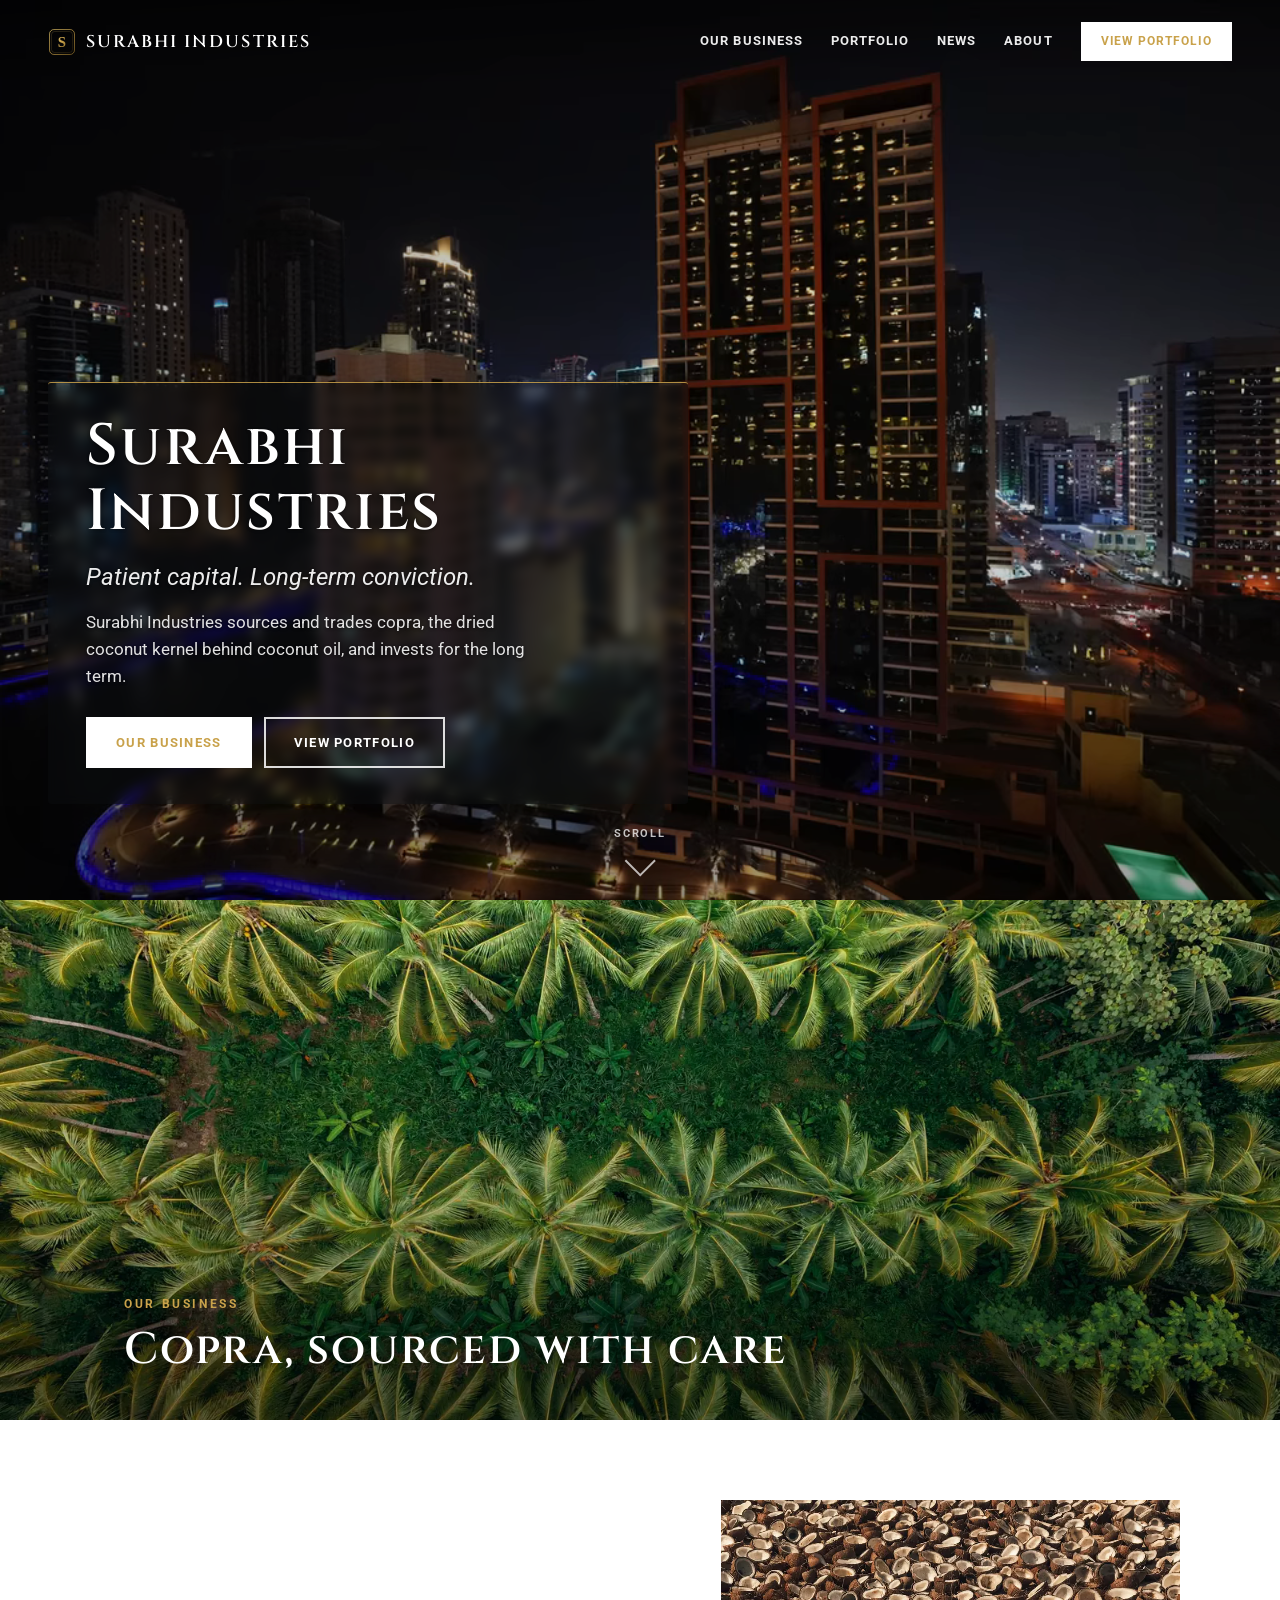
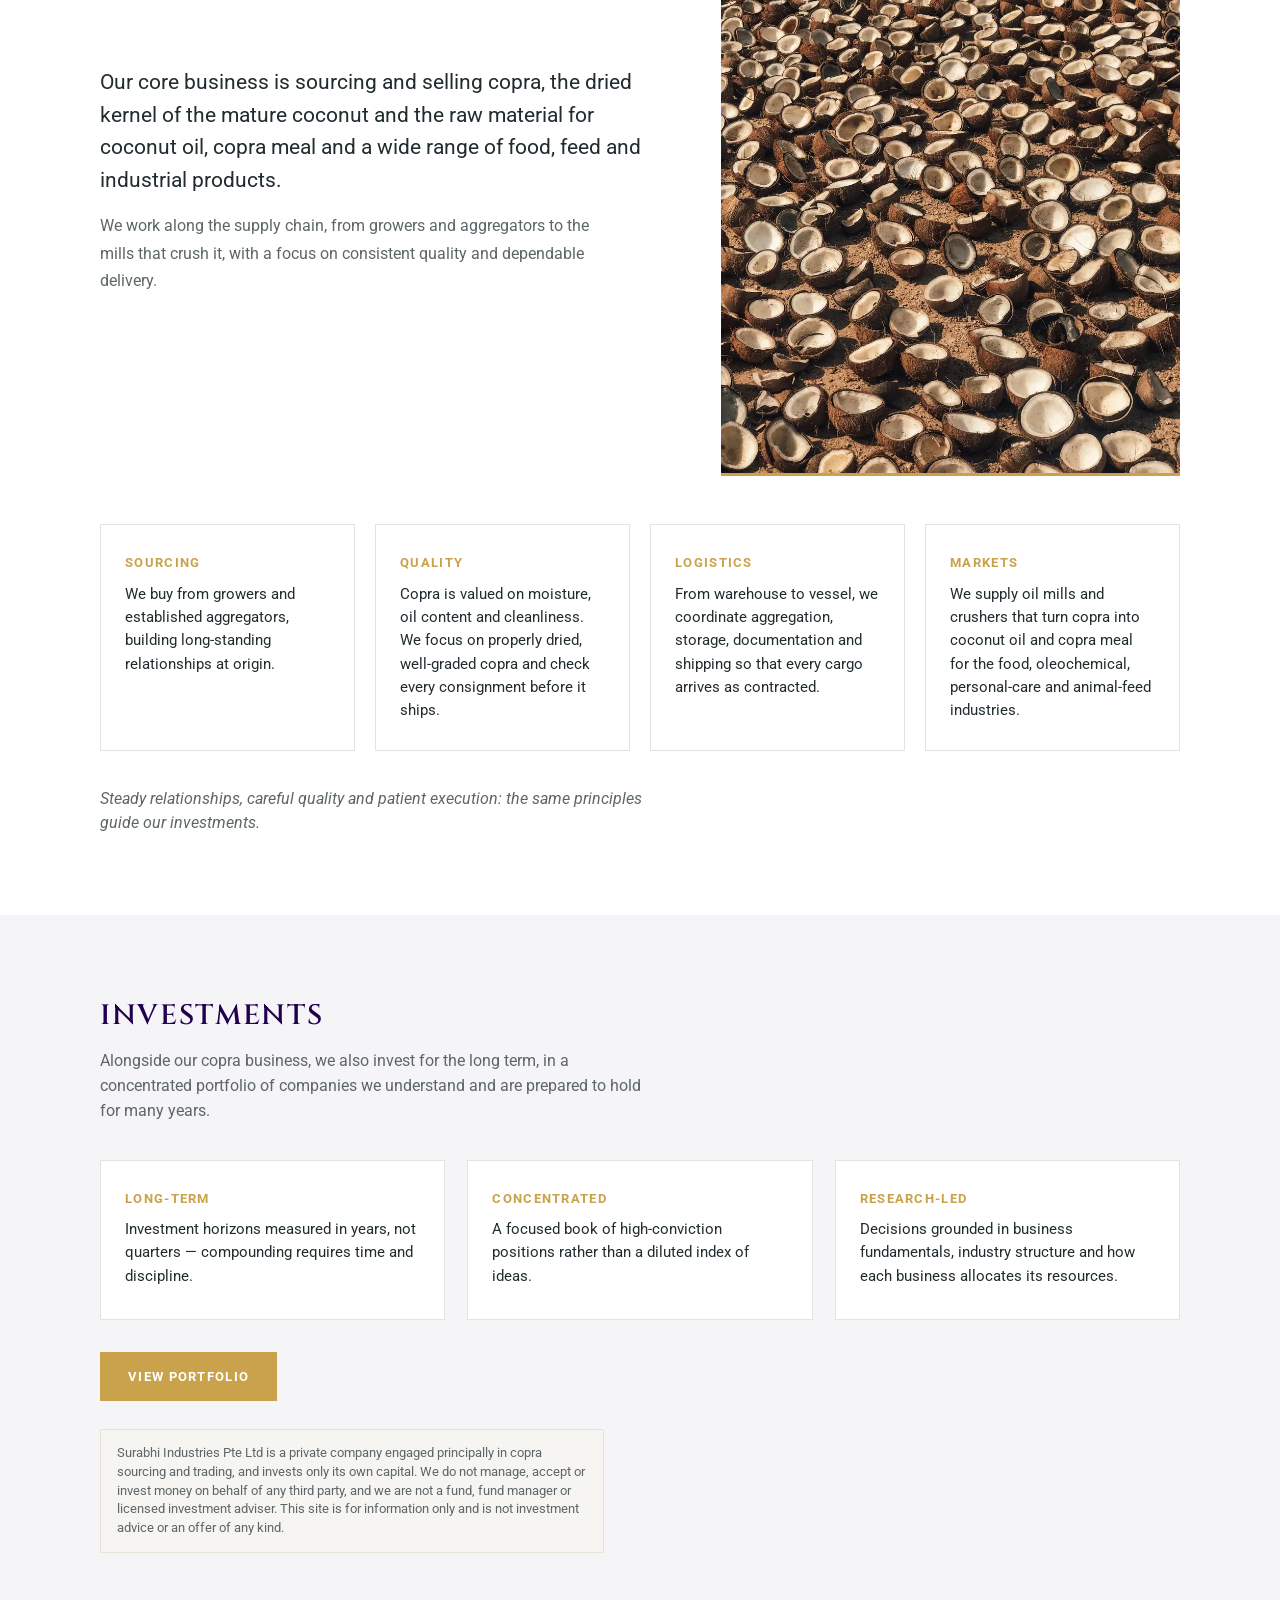
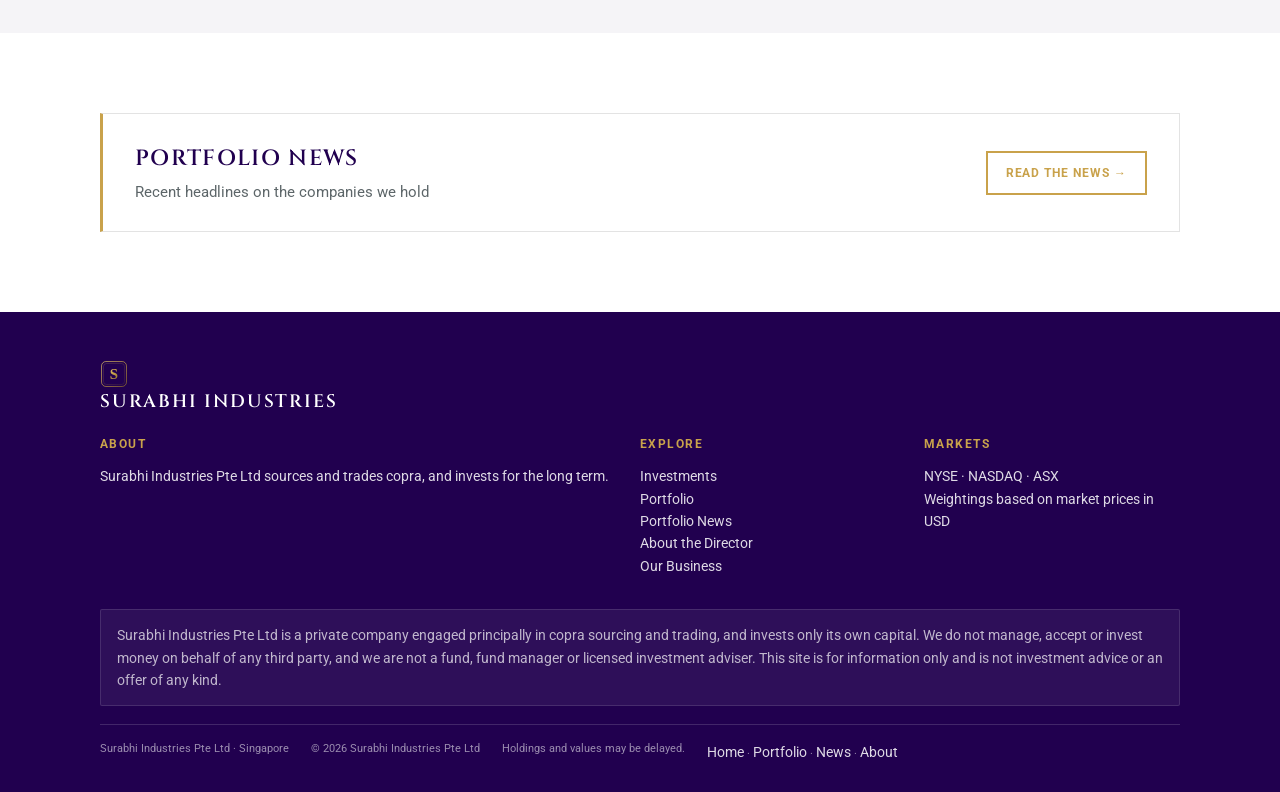
==== commit 780d1176: "Add About page (Director bio); About link in nav and footer on all pages" ====
--- a/index.html
+++ b/index.html
@@ -14,7 +14,7 @@
   <link rel="preconnect" href="https://fonts.googleapis.com" />
   <link rel="preconnect" href="https://fonts.gstatic.com" crossorigin />
   <link href="https://fonts.googleapis.com/css2?family=Cinzel:wght@600&amp;family=Roboto:ital,wght@0,400;0,500;0,700;1,400&amp;display=swap" rel="stylesheet" />
-  <link rel="stylesheet" href="home.css?v=20261011-4" />
+  <link rel="stylesheet" href="home.css?v=20261012-1" />
 </head>
 <body>
 
@@ -24,6 +24,7 @@
       <a href="#business">Our Business</a>
       <a href="portfolio.html">Portfolio</a>
       <a href="news.html">News</a>
+      <a href="about.html">About</a>
       <a class="btn-nav" href="portfolio.html">View Portfolio</a>
     </nav>
   </header>
@@ -146,6 +147,7 @@
           <p><a href="#investments">Investments</a></p>
           <p><a href="portfolio.html">Portfolio</a></p>
           <p><a href="news.html">Portfolio News</a></p>
+          <p><a href="about.html">About the Director</a></p>
           <p><a href="#business">Our Business</a></p>
         </div>
         <div>
@@ -159,7 +161,7 @@
         <span>Surabhi Industries Pte Ltd · Singapore</span>
         <span>© 2026 Surabhi Industries Pte Ltd</span>
         <span>Holdings and values may be delayed.</span>
-        <span><a href="index.html">Home</a> · <a href="portfolio.html">Portfolio</a> · <a href="news.html">News</a></span>
+        <span><a href="index.html">Home</a> · <a href="portfolio.html">Portfolio</a> · <a href="news.html">News</a> · <a href="about.html">About</a></span>
       </div>
     </div>
   </footer>
--- a/home.css
+++ b/home.css
@@ -300,3 +300,27 @@
   border-color:rgba(255,255,255,.12);margin-top:8px;
 }
 .inv-disclosure{margin:28px 0 0}
+
+/* —— about page —— */
+.about-page main .section{padding:64px 24px 96px}
+.about-kicker{font-size:12px;font-weight:700;letter-spacing:.14em;text-transform:uppercase;color:var(--gold);margin-bottom:28px}
+.about-grid{display:grid;grid-template-columns:200px 1fr;gap:56px;align-items:start}
+.about-mono{width:200px;height:200px;border:1px solid var(--gold);display:flex;align-items:center;justify-content:center;
+  background:linear-gradient(160deg,#faf7ef 0%,#fff 70%);position:relative}
+.about-mono::after{content:"";position:absolute;inset:8px;border:1px solid rgba(201,162,75,.35)}
+.about-mono span{font-family:var(--serif);font-weight:600;font-size:64px;letter-spacing:.08em;color:var(--gold)}
+.about-body .page-title{margin-bottom:14px}
+.about-rule{display:block;width:56px;height:2px;background:var(--gold);margin-bottom:26px}
+.about-body p{color:var(--ink);font-size:16.5px;line-height:1.7;max-width:64ch;margin-bottom:18px}
+.about-facts{list-style:none;display:grid;grid-template-columns:repeat(4,1fr);gap:0;margin-top:36px;border-top:1px solid var(--line);border-bottom:1px solid var(--line)}
+.about-facts li{padding:18px 16px 18px 0;font-size:15px;color:var(--purple);font-weight:500}
+.about-facts li+li{padding-left:16px;border-left:1px solid var(--line)}
+.about-facts li span{display:block;font-size:11px;font-weight:700;letter-spacing:.1em;text-transform:uppercase;color:var(--muted);margin-bottom:6px}
+@media (max-width:900px){
+  .about-grid{grid-template-columns:1fr;gap:28px}
+  .about-mono{width:120px;height:120px}
+  .about-mono span{font-size:40px}
+  .about-facts{grid-template-columns:1fr 1fr}
+  .about-facts li:nth-child(3){padding-left:0;border-left:0}
+  .about-facts li:nth-child(n+3){border-top:1px solid var(--line)}
+}
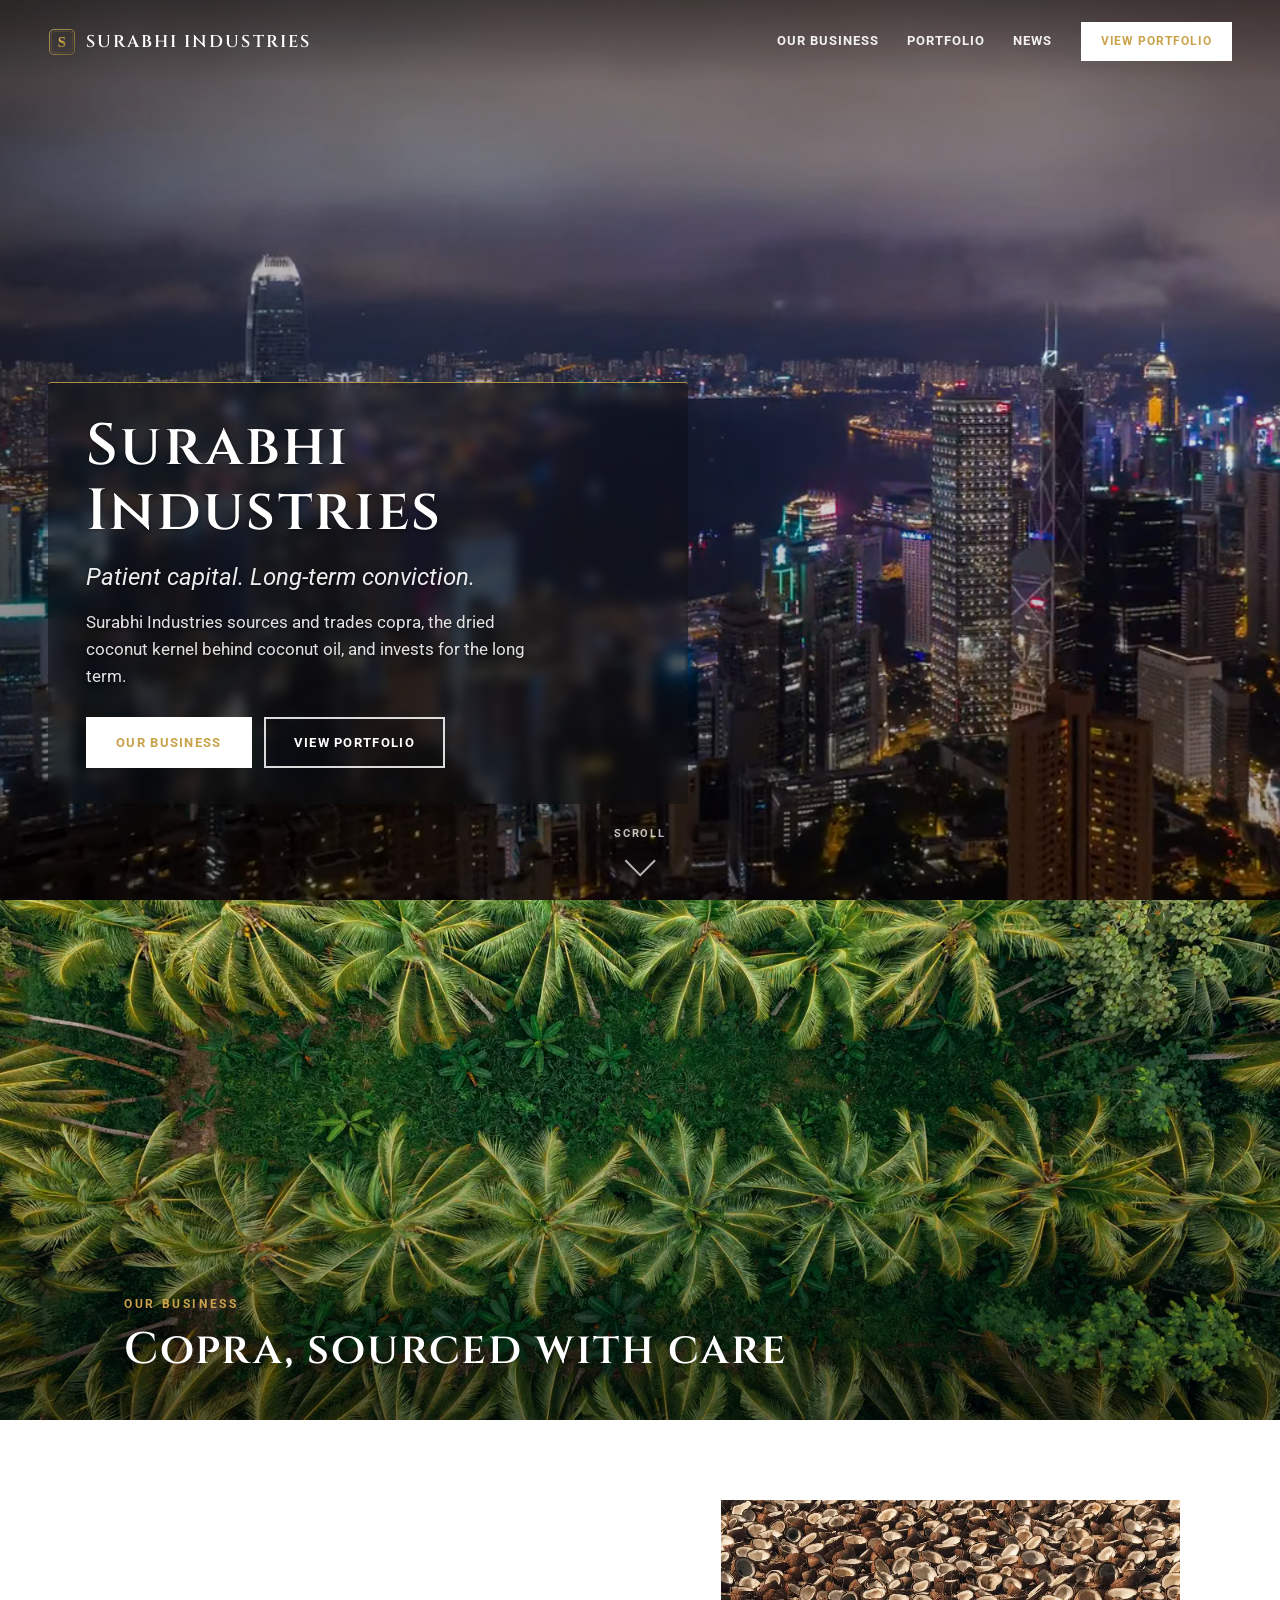
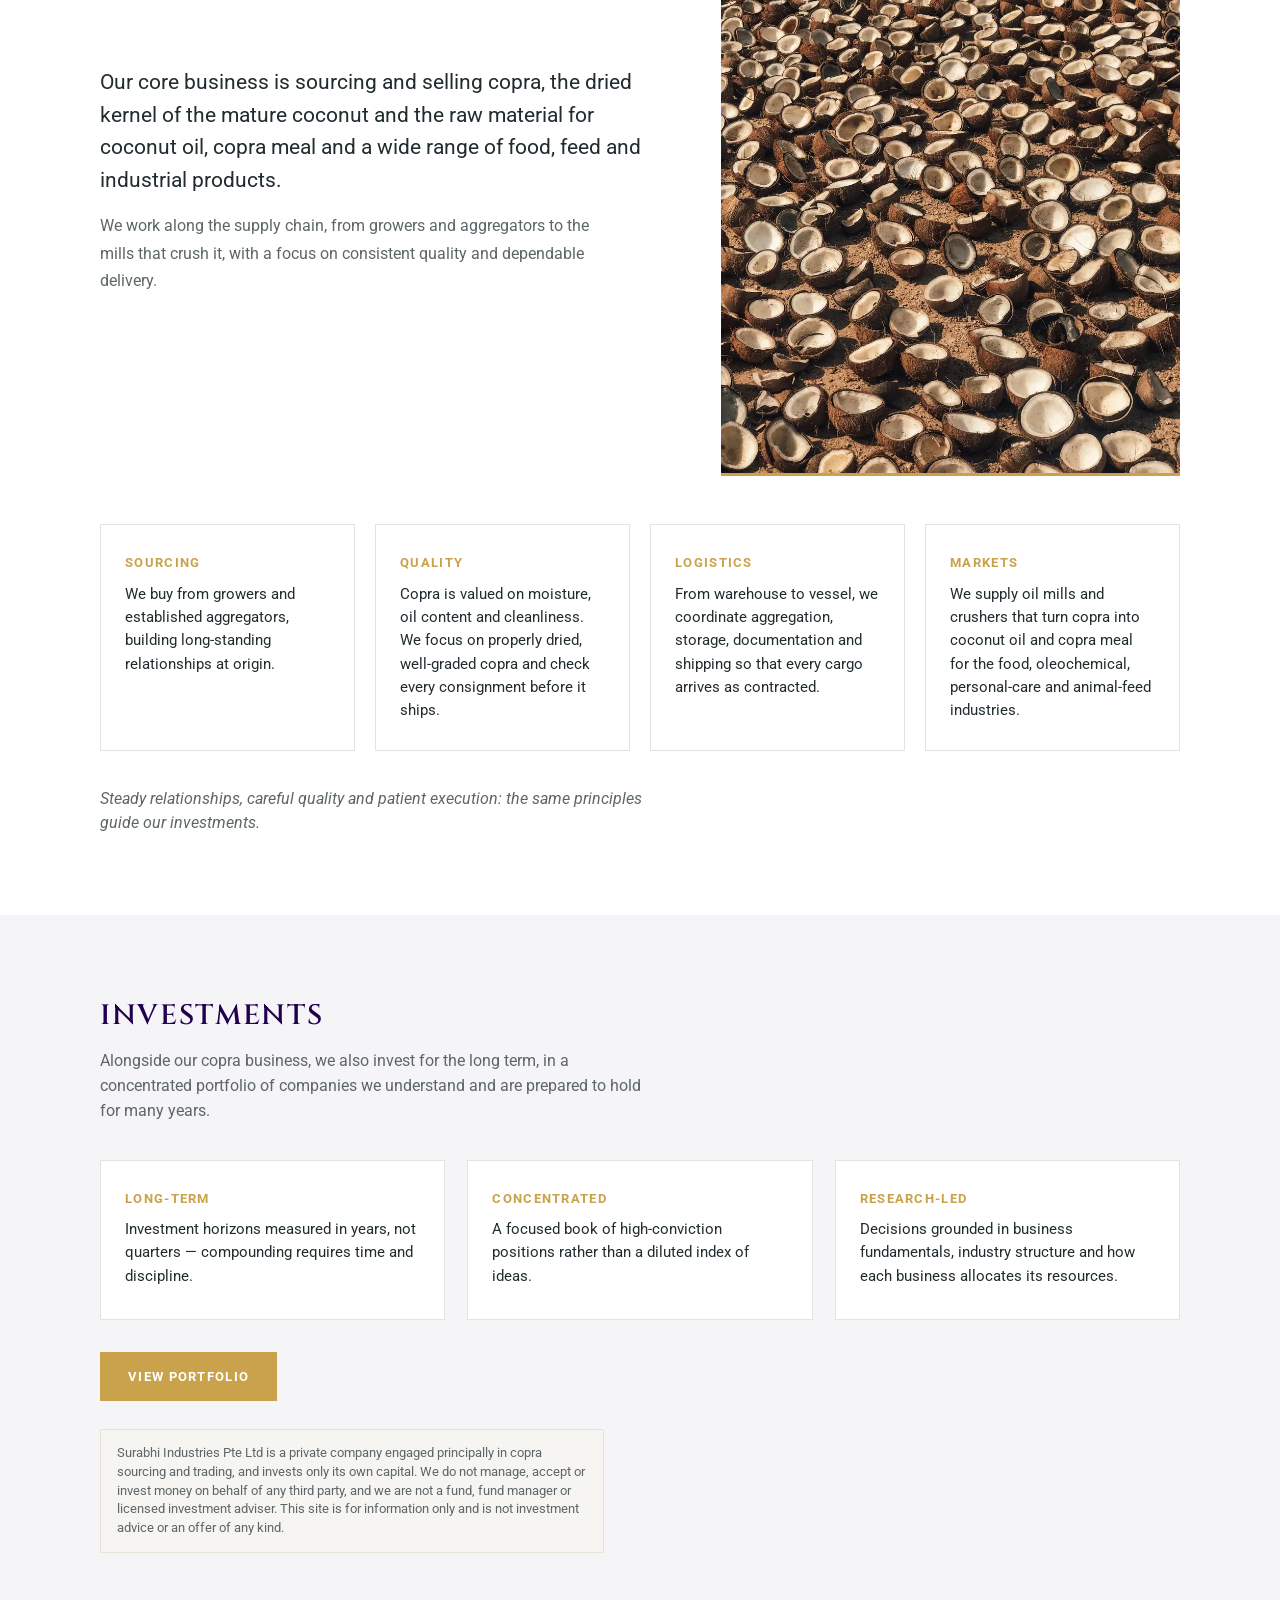
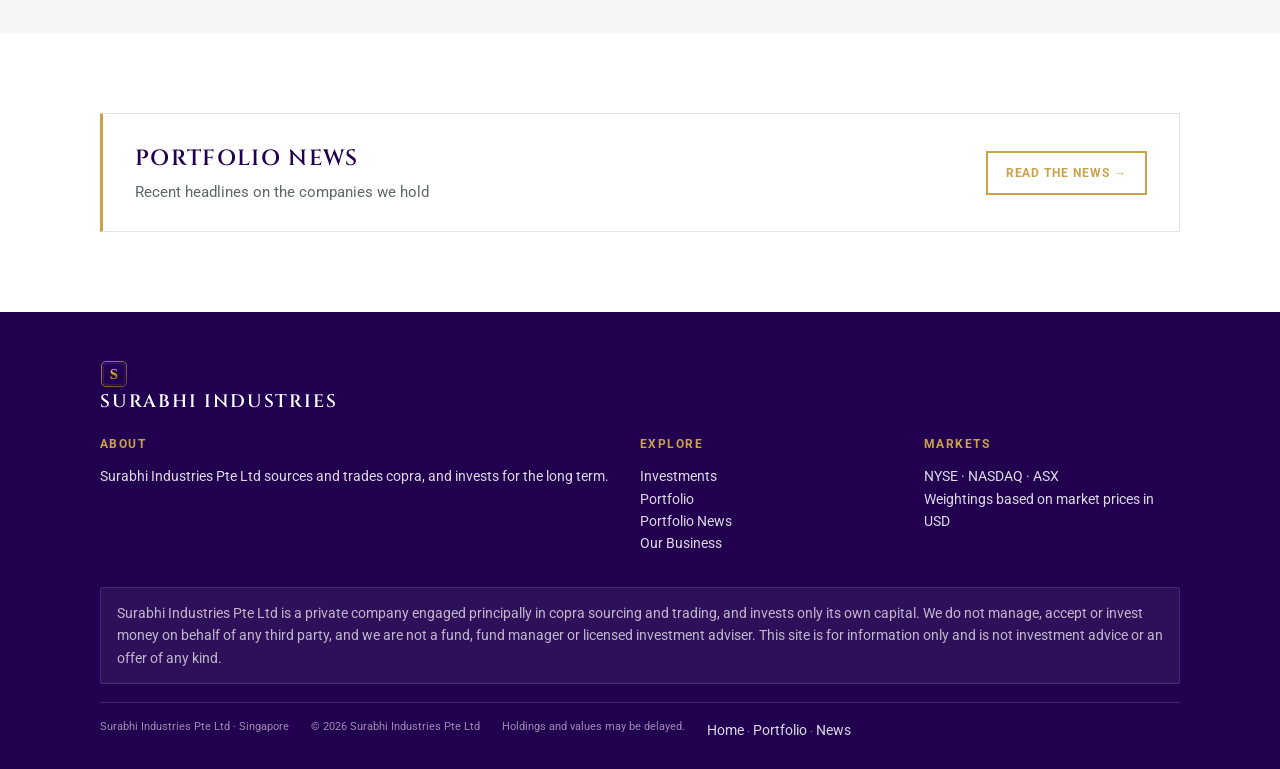
==== commit c88b959a: "Revert "Add About page (Director bio); About link in nav and footer on all pages" This reverts commi" ====
--- a/index.html
+++ b/index.html
@@ -14,7 +14,7 @@
   <link rel="preconnect" href="https://fonts.googleapis.com" />
   <link rel="preconnect" href="https://fonts.gstatic.com" crossorigin />
   <link href="https://fonts.googleapis.com/css2?family=Cinzel:wght@600&amp;family=Roboto:ital,wght@0,400;0,500;0,700;1,400&amp;display=swap" rel="stylesheet" />
-  <link rel="stylesheet" href="home.css?v=20261012-1" />
+  <link rel="stylesheet" href="home.css?v=20261011-4" />
 </head>
 <body>
 
@@ -24,7 +24,6 @@
       <a href="#business">Our Business</a>
       <a href="portfolio.html">Portfolio</a>
       <a href="news.html">News</a>
-      <a href="about.html">About</a>
       <a class="btn-nav" href="portfolio.html">View Portfolio</a>
     </nav>
   </header>
@@ -147,7 +146,6 @@
           <p><a href="#investments">Investments</a></p>
           <p><a href="portfolio.html">Portfolio</a></p>
           <p><a href="news.html">Portfolio News</a></p>
-          <p><a href="about.html">About the Director</a></p>
           <p><a href="#business">Our Business</a></p>
         </div>
         <div>
@@ -161,7 +159,7 @@
         <span>Surabhi Industries Pte Ltd · Singapore</span>
         <span>© 2026 Surabhi Industries Pte Ltd</span>
         <span>Holdings and values may be delayed.</span>
-        <span><a href="index.html">Home</a> · <a href="portfolio.html">Portfolio</a> · <a href="news.html">News</a> · <a href="about.html">About</a></span>
+        <span><a href="index.html">Home</a> · <a href="portfolio.html">Portfolio</a> · <a href="news.html">News</a></span>
       </div>
     </div>
   </footer>
--- a/home.css
+++ b/home.css
@@ -300,27 +300,3 @@
   border-color:rgba(255,255,255,.12);margin-top:8px;
 }
 .inv-disclosure{margin:28px 0 0}
-
-/* —— about page —— */
-.about-page main .section{padding:64px 24px 96px}
-.about-kicker{font-size:12px;font-weight:700;letter-spacing:.14em;text-transform:uppercase;color:var(--gold);margin-bottom:28px}
-.about-grid{display:grid;grid-template-columns:200px 1fr;gap:56px;align-items:start}
-.about-mono{width:200px;height:200px;border:1px solid var(--gold);display:flex;align-items:center;justify-content:center;
-  background:linear-gradient(160deg,#faf7ef 0%,#fff 70%);position:relative}
-.about-mono::after{content:"";position:absolute;inset:8px;border:1px solid rgba(201,162,75,.35)}
-.about-mono span{font-family:var(--serif);font-weight:600;font-size:64px;letter-spacing:.08em;color:var(--gold)}
-.about-body .page-title{margin-bottom:14px}
-.about-rule{display:block;width:56px;height:2px;background:var(--gold);margin-bottom:26px}
-.about-body p{color:var(--ink);font-size:16.5px;line-height:1.7;max-width:64ch;margin-bottom:18px}
-.about-facts{list-style:none;display:grid;grid-template-columns:repeat(4,1fr);gap:0;margin-top:36px;border-top:1px solid var(--line);border-bottom:1px solid var(--line)}
-.about-facts li{padding:18px 16px 18px 0;font-size:15px;color:var(--purple);font-weight:500}
-.about-facts li+li{padding-left:16px;border-left:1px solid var(--line)}
-.about-facts li span{display:block;font-size:11px;font-weight:700;letter-spacing:.1em;text-transform:uppercase;color:var(--muted);margin-bottom:6px}
-@media (max-width:900px){
-  .about-grid{grid-template-columns:1fr;gap:28px}
-  .about-mono{width:120px;height:120px}
-  .about-mono span{font-size:40px}
-  .about-facts{grid-template-columns:1fr 1fr}
-  .about-facts li:nth-child(3){padding-left:0;border-left:0}
-  .about-facts li:nth-child(n+3){border-top:1px solid var(--line)}
-}
